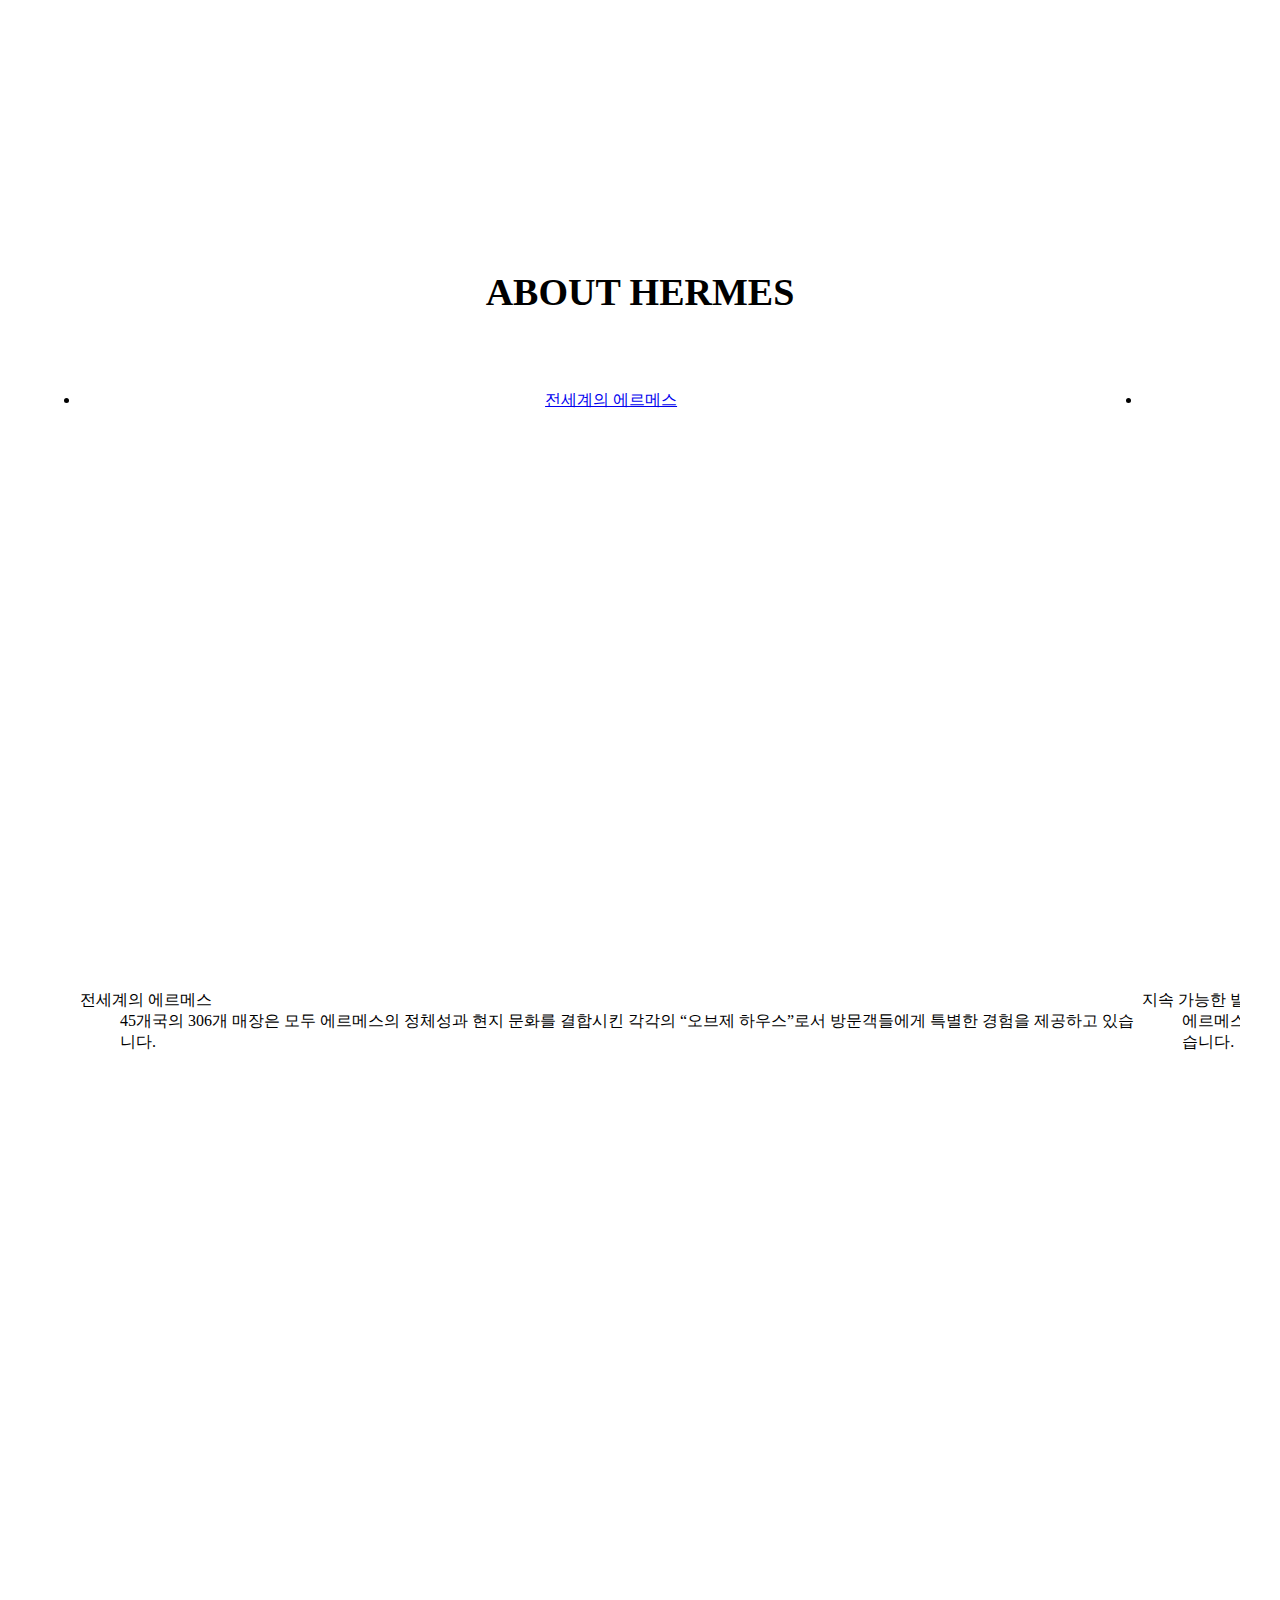
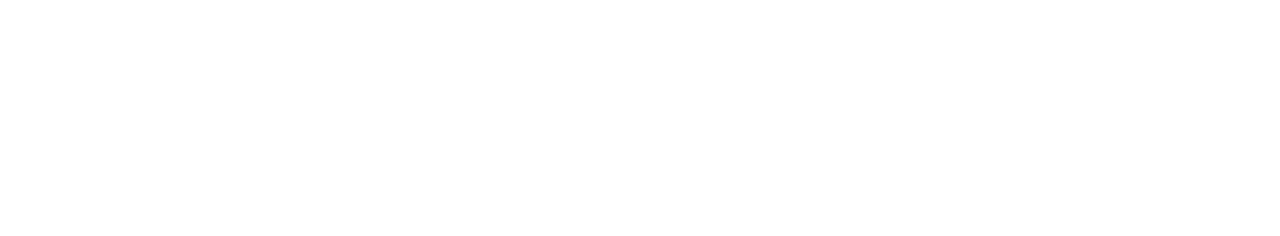
==== html/e_05_project_sub_history.html @ 082f3784 "commit: modified about part" ====
<!DOCTYPE html>
<!-- e_05_project_sub_history.html -->
<html lang="ko-KR" class="no-js">

<head>
  <meta charset="UTF-8">
  <meta http-equiv="X-UA-Compatible" content="IE=edge">
  <meta name="viewport" content="width=device-width, initial-scale=1.0">
  <link rel="stylesheet" href="../fonts/fontAwesome/css/all.min.css">

  <link rel="preconnect" href="https://fonts.googleapis.com">
  <link rel="preconnect" href="https://fonts.gstatic.com" crossorigin>
  <link href="https://fonts.googleapis.com/css2?family=Ubuntu:wght@300;400;500&display=swap" rel="stylesheet">
  <link href="https://cdn.rawgit.com/moonspam/NanumSquare/master/nanumsquare.css">

  <link rel="stylesheet" href="../css/common/reset.css">
  <link rel="stylesheet" href="../css/common/common.css">

  <script src="../js/common/modernizr-custom.js"></script>

  <link rel="stylesheet" href="..//css/src/sub_history.css">
  <title>hermes</title>
  <link rel="shortcut icon" href="../hermes_logo.png" type="image/png">
  <link rel="apple-touch-icon" href="../hermes_logo.png">
</head>

<body>
  <!-- layout -->
  <div id="wrap">
    <header id="headBox">
      <!-- e_project_header 불러오기 -->
    </header> <!-- headBox -->

    <article id="historyBox">
      <h2>about hermes</h2>
  
      <div class="history_part">
        <ul class="history_area clearfix">

          <div>
            <li class="history_inner_01">
              <a href="#">
                <span class="blind">전세계의 에르메스</span>
              </a>
            </li>
            <dl>
              <dt>전세계의 에르메스</dt>
              <dd>45개국의 306개 매장은 모두 에르메스의 정체성과 현지 문화를 결합시킨 
                  각각의 “오브제 하우스”로서 방문객들에게 특별한 경험을 제공하고 있습니다.</dd>
            </dl>
          </div>

          <div>
            <li class="history_inner_02">
              <a href="#">
                <span class="blind">발전</span>
              </a>
            </li>
            <dl>
              <dt>지속 가능한 발전</dt>
              <dd>에르메스는 장인의 세계에 기반을 둔 휴머니스트적 가치에 따라 회사의 발전을 이어갑니다. 
                따라서, 자원을 보존하고, 공방 운영 지역을 지원하며, 최고의 기술을 계승하기 위해 항상 노력하고 있습니다.</dd>
            </dl>
          </div>

          <div>
            <li class="history_inner_03">
              <a href="#">
                <span class="blind">기업가 정신</span>
              </a>
            </li>
            <dl>
              <dt>기업가 정신</dt>
              <dd>6세대에 걸쳐, 프랑스 가문의 소유로 독립적 운영을 유지해온 에르메스는 
                장인 정신, 창의성, 혁신 그리고 책임감이라는 기업가 정신을 비즈니스 모델로 삼고 있습니다.</dd>
            </dl>
          </div>

          <div>
            <li class="history_inner_04">
              <a href="#">
                <span class="blind">창작의 자유</span>
              </a>
            </li>
            <dl>
              <dt>창작의 자유</dt>
              <dd>16개의 메띠에가 자율성, 창의력, 장인의 노하우를 결합시켜 에르메스의 컬렉션들을 탄생시키고 있습니다.
                계속해서 변화하는 라이프스타일에 적합한 지속성 있는 오브제들을 디자인합니다.</dd>
            </dl>
          </div>

          <div>
            <li class="history_inner_05">
              <a href="#">
                <span class="blind">장인정신</span>
              </a>
            </li>
            <dl>
              <dt>장인정신</dt>
              <dd>1837년부터 에르메스는 세대를 거듭하면서도 언제나 장인들의 정교한 작업과 
                고객들의 라이프스타일이라는 두가지 관점을 주축으로 삼아왔습니다. </dd>
            </dl>
          </div>

        </ul> <!-- history_area -->
      </div>

        <!-- <div class="indicatorBox">
          <ul>
            <li>
              <button type="button" class="indicator">
                <span class="blind">indicator01</span>
              </button>
            </li>
            <li>
              <button type="button" class="indicator">
                <span class="blind">indicator02</span>
              </button>
            </li>
            <li>
              <button type="button">
                <span class="blind">indicator03</span>
              </button>
            </li>
            <li>
              <button type="button">
                <span class="blind">indicator04</span>
              </button>
            </li>
            <li>
              <button type="button">
                <span class="blind">indicator05</span>
              </button>
            </li>
          </ul>
        </div> -->

    </article>


    <footer id="footBox">
      <!-- e_project_footer 불러오기 -->
    </footer>



  </div> <!-- wrap -->
  
  <script src="../js/src/e_05_project_sub_history.js"></script>
</body>

</html>
---- css/src/sub_history.css ----
/* sub_history.css */
@media all and (max-width: 767px) {
  #headBox {
    position: relative;
    width: 100%;
    height: auto;
    padding-top: 40px;
  }
  #headBox > h1 {
    width: 100%;
    height: 80px;
    margin: auto;
    background-image: url(../../img/hermes_logo.svg);
    background-repeat: no-repeat;
    background-position: 50% 50%;
    text-decoration: none;
    border-bottom: 2px solid #F6F1EB;
  }
  #headBox > h1 > a {
    display: block;
    width: 100%;
    height: 100%;
  }
  .unb {
    display: flex;
    justify-content: space-between;
    position: absolute;
    top: 0;
    left: 0;
    position: fixed;
    z-index: 100;
    width: 100%;
    height: 40px;
    background-color: #F6F1EB;
  }
  .nav_inner01 {
    display: flex;
    width: 40px;
    height: 40px;
  }
  .nav_inner01 .menu_btn_part {
    width: 40px;
    height: 100%;
  }
  .nav_inner01 .menu_btn_part .menu_btn {
    width: 40px;
    height: 100%;
    margin: auto;
    background-image: url(../../img/menu.png);
    background-repeat: no-repeat;
    background-position: 50% 50%;
  }
  .nav_inner01 .menu_btn_part button {
    display: block;
  }
  .nav_inner01 .menu_btn_part ul {
    display: none;
    width: 100px;
    height: 350px;
    font-size: 12px;
    background-color: #F6F1EB;
  }
  .nav_inner01 .menu_btn_part ul li {
    float: left;
    z-index: 100;
    width: 100px;
    height: 70px;
    border-bottom: 1px solid #D9D9D9;
    font-size: 14px;
    text-align: center;
    text-transform: uppercase;
    line-height: 70px;
    color: #505050;
  }
  .nav_inner01 .menu_btn_part ul li:last-of-type {
    border-bottom: 0;
  }
  .nav_inner01 .menu_btn_part ul li a {
    display: block;
    width: 100%;
    height: 70px;
  }
  .nav_inner01 .menu_btn_part ul.on {
    display: block;
  }

  .search_btn_part {
    width: 100%;
    height: 100%;
  }

  .search_btn {
    width: 40px;
    height: 100%;
    background-image: url(../../img/search.png);
    background-repeat: no-repeat;
    background-position: 50% 50%;
  }

  .search_text_area {
    display: none;
    width: 160px;
    height: 50px;
    padding: 4px 0;
    border-radius: 6px;
    background-color: #F6F1EB;
  }
  .search_text_area.on {
    display: block;
  }
  .search_text_area .search_text_inner {
    width: 150px;
    height: 40px;
    margin: auto;
  }
  .search_text_area .search_text_inner input {
    width: 150px;
    height: 40px;
    border-radius: 6px;
    text-transform: uppercase;
  }

  .nav_inner02 {
    display: flex;
    width: auto;
    height: 40px;
  }
  .language_part {
    width: 40px;
    height: 100%;
    background-image: url(../../img/internet.png);
    background-repeat: no-repeat;
    background-position: 50% 50%;
  }
  .language_part span {
    display: block;
    width: 0;
    height: 0;
    position: absolute;
    z-index: -1;
    clip: rect(0, 0, 0, 0);
    overflow: hidden;
  }
  .language_part ul {
    display: none;
    width: 100%;
    height: auto;
    border: 1px solid #333;
    background-color: #fff;
  }
  .language_part ul.on {
    display: block;
  }
  .language_part li {
    width: 40px;
    height: 30px;
    font-size: 12px;
  }
  .language_part button {
    display: block;
    width: 100%;
    height: 100%;
    margin: auto;
    text-transform: uppercase;
  }

  .login_part {
    width: 40px;
    height: 100%;
    background-image: url(../../img/user.png);
    background-repeat: no-repeat;
    background-position: 50% 50%;
  }
  .login_part span {
    display: block;
    width: 0;
    height: 0;
    position: absolute;
    z-index: -1;
    clip: rect(0, 0, 0, 0);
    overflow: hidden;
  }
  .login_part > dl {
    width: 100%;
    height: 180px;
  }
  .login_part dt {
    width: 100%;
    margin-bottom: 1rem;
    font-weight: bold;
    font-size: 1.3em;
    text-transform: uppercase;
  }
  .login_part dd {
    width: 100%;
  }

  .nav_inner02 .about_part {
    display: block;
    width: 0;
    height: 0;
    position: absolute;
    z-index: -1;
    clip: rect(0, 0, 0, 0);
    overflow: hidden;
  }
  .nav_inner02 a {
    display: block;
    width: 100%;
    height: 100%;
  }
  .nav_inner02 button {
    display: block;
    width: 100%;
    height: 100%;
  }

  #headBox > .gnb {
    display: block;
    width: 0;
    height: 0;
    position: absolute;
    z-index: -1;
    clip: rect(0, 0, 0, 0);
    overflow: hidden;
  }
}
@media all and (min-width: 768px) and (max-width: 1279px) {
  #headBox {
    position: relative;
    width: 100%;
    height: auto;
    padding-top: 50px;
  }
  #headBox > h1 {
    width: 100%;
    height: 100px;
    margin: 0 auto;
    background-image: url(../../img/hermes_logo.svg);
    background-repeat: no-repeat;
    background-position: 50% 50%;
    background-size: contain;
  }
  #headBox > h1 > a {
    display: block;
    width: 100%;
    height: 100%;
  }
  .unb {
    display: flex;
    justify-content: space-between;
    position: absolute;
    top: 0;
    left: 0;
    width: 100%;
    height: 50px;
    text-transform: uppercase;
    background-color: #F6F1EB;
  }
  .nav_inner01 {
    display: flex;
    width: auto;
    height: 50px;
    padding-left: 20px;
  }
  .nav_inner01 .menu_btn {
    display: block;
    width: 0;
    height: 0;
    position: absolute;
    z-index: -1;
    clip: rect(0, 0, 0, 0);
    overflow: hidden;
  }

  .nav_inner01 .menu_btn_part {
    display: block;
    width: 0;
    height: 0;
    position: absolute;
    z-index: -1;
    clip: rect(0, 0, 0, 0);
    overflow: hidden;
  }

  .search_btn_part {
    display: flex;
    justify-content: flex-start;
    width: 100%;
    height: 50px;
  }

  .search_btn {
    display: block;
    width: 48px;
    height: 50px;
    background-image: url(../../img/search.png);
    background-repeat: no-repeat;
    background-position: 50% 50%;
  }

  .search_text_area {
    width: 200px;
    height: 50px;
    padding: 6px 0;
    background-color: #F6F1EB;
  }
  .search_text_area .search_text_inner {
    width: 180px;
    height: 40px;
    margin: auto;
  }
  .search_text_area .search_text_inner input {
    width: 180px;
    height: 40px;
    border-radius: 3px;
    text-transform: uppercase;
  }

  .nav_inner02 {
    display: flex;
    width: auto;
    height: 50px;
    padding: 0 20px;
    text-transform: uppercase;
    text-align: center;
    line-height: 48px;
    font-size: 12px;
  }
  .language_part {
    width: 70px;
    height: 50px;
  }
  .language_part span {
    text-transform: uppercase;
  }
  .language_part ul {
    display: none;
    width: 100%;
    height: auto;
    border: 1px solid #333;
    background-color: #fff;
  }
  .language_part ul.on {
    display: block;
  }
  .language_part li {
    width: 70px;
    height: 30px;
  }
  .language_part button {
    display: block;
    width: 100%;
    height: 100%;
    margin: auto;
    text-transform: uppercase;
  }

  .login_part {
    width: 70px;
    height: 50px;
    margin-right: -8px;
  }

  .about_part {
    width: 70px;
    height: 50px;
  }

  .nav_inner02 a {
    display: block;
    width: auto;
    height: 100%;
  }
  .nav_inner02 button {
    display: block;
    width: auto;
    height: 100%;
  }

  .gnb {
    width: 100%;
    height: 60px;
    background-color: #F6F1EB;
  }
  .gnb.fix {
    position: fixed;
    z-index: 100;
    top: 0;
    bottom: auto;
  }
  .nav_inner03 {
    display: flex;
    justify-content: space-evenly;
    width: 100%;
    height: 60px;
    text-transform: uppercase;
  }
  .nav_inner03 .menu_btn_part {
    width: 50px;
    height: auto;
  }
  .nav_inner03 .menu_btn_part .menu_btn {
    width: 50px;
    height: 50px;
    margin-top: 6px;
    background-image: url(../../img/menu.png);
    background-repeat: no-repeat;
    background-position: 50% 50%;
  }
  .nav_inner03 .menu_btn_part button {
    display: block;
  }
  .nav_inner03 .menu_btn_part ul {
    display: none;
    transform: translateX(-43px);
    width: 200px;
    height: auto;
    background-color: #F6F1EB;
  }
  .nav_inner03 .menu_btn_part ul li {
    width: 180px;
    height: 60px;
    padding: 30px 0;
    margin: auto;
    border-bottom: 1px solid #D9D9D9;
    font-size: 14px;
    text-align: center;
    text-transform: uppercase;
    font-weight: bold;
    color: #505050;
  }
  .nav_inner03 .menu_btn_part ul li:last-of-type {
    border-bottom: 0;
  }
  .nav_inner03 .menu_btn_part ul li a {
    display: block;
    width: 100%;
    height: 100%;
    margin: auto;
    text-align: center;
    line-height: 6px;
  }
  .nav_inner03 .menu_btn_part ul.on {
    display: block;
  }

  .menu_part {
    display: flex;
    justify-content: space-around;
    width: 500px;
    height: 60px;
  }
  .menu_part a {
    display: block;
    width: 80px;
    height: 60px;
    text-align: center;
    line-height: 58px;
    font-size: 17px;
  }
  .menu_part a:last-child {
    margin-right: 0;
  }

  .cart_btn {
    width: 50px;
    height: 60px;
    background-image: url(../../img/bag.png);
    background-repeat: no-repeat;
    background-position: 50% 50%;
  }
  .cart_btn a {
    display: block;
    width: 100%;
    height: 100%;
  }
}
@media all and (min-width: 1280px) and (max-width: 1439px) {
  #headBox {
    position: relative;
    width: 100%;
    height: auto;
    padding-top: 50px;
  }
  h1 {
    width: 480px;
    height: 100px;
    margin: auto;
    background-image: url(../../img/hermes_logo.svg);
    background-repeat: no-repeat;
    background-position: 50% 50%;
    text-align: center;
    line-height: 80px;
    background-color: #ffffff;
  }
  h1 a {
    display: block;
    width: 100%;
    height: 100%;
  }

  .unb {
    display: flex;
    position: absolute;
    top: 0;
    left: 0;
    width: 100%;
    height: 50px;
    margin: auto;
    text-transform: uppercase;
    padding: 0 54px;
    background-color: #F6F1EB;
  }
  .nav_inner01 {
    display: flex;
    width: 100%;
    height: 50px;
  }
  .nav_inner01 .menu_btn {
    display: block;
    width: 0;
    height: 0;
    position: absolute;
    z-index: -1;
    clip: rect(0, 0, 0, 0);
    overflow: hidden;
  }
  .nav_inner01 .menu_btn_part {
    display: block;
    width: 0;
    height: 0;
    position: absolute;
    z-index: -1;
    clip: rect(0, 0, 0, 0);
    overflow: hidden;
  }
  .search_btn_part {
    display: flex;
    justify-content: flex-start;
    width: 100%;
    height: 50px;
  }

  .search_btn {
    display: block;
    width: 48px;
    height: 50px;
    background-image: url(../../img/search.png);
    background-repeat: no-repeat;
    background-position: 50% 50%;
  }

  .search_text_area {
    width: 200px;
    height: 50px;
    padding: 6px 0;
    background-color: #F6F1EB;
  }
  .search_text_area .search_text_inner {
    width: 180px;
    height: 40px;
    margin: auto;
  }
  .search_text_area .search_text_inner input {
    width: 180px;
    height: 40px;
    border-radius: 3px;
    text-transform: uppercase;
  }

  .nav_inner02 {
    display: flex;
    width: auto;
    height: 50px;
    text-transform: uppercase;
    text-align: center;
    line-height: 48px;
    font-size: 12px;
  }
  .language_part {
    width: 70px;
    height: 50px;
  }
  .language_part span {
    text-transform: uppercase;
    font-size: 12px;
  }
  .language_part ul {
    display: none;
    width: 100%;
    height: auto;
    border: 1px solid #333;
    background-color: #fff;
  }
  .language_part ul.on {
    display: block;
  }
  .language_part li {
    width: 70px;
    height: 30px;
  }
  .language_part button {
    display: block;
    width: 100%;
    height: 100%;
    margin: auto;
    text-transform: uppercase;
  }

  .login_part {
    width: 70px;
    height: 50px;
    margin-right: -14px;
  }

  .about_part {
    width: 70px;
    height: 50px;
  }

  .nav_inner02 a {
    display: block;
    width: auto;
    height: 100%;
  }
  .nav_inner02 button {
    display: block;
    width: auto;
    height: 100%;
  }

  .gnb {
    width: 100%;
    height: 60px;
    background-color: #F6F1EB;
  }
  .gnb.fix {
    position: fixed;
    z-index: 100;
    top: 0;
    bottom: auto;
  }
  .nav_inner03 {
    display: flex;
    justify-content: space-around;
    width: 100%;
    height: 60px;
    margin: auto;
    text-transform: uppercase;
  }
  .menu_btn_part {
    width: 50px;
    height: auto;
  }
  .menu_btn_part .menu_btn {
    width: 50px;
    height: 24px;
    padding-top: 58px;
    background-image: url(../../img/menu.png);
    background-repeat: no-repeat;
    background-position: 50% 50%;
  }
  .menu_btn_part button {
    display: block;
  }
  .menu_btn_part ul {
    display: none;
    transform: translateX(-80px);
    width: 200px;
    height: auto;
    background-color: #F6F1EB;
  }
  .menu_btn_part ul li {
    width: 200px;
    height: 60px;
    border-bottom: 1px solid #D9D9D9;
    font-size: 18px;
    text-align: center;
    text-transform: uppercase;
    font-weight: bold;
    font-size: 16px;
    color: #505050;
  }
  .menu_btn_part ul li:last-of-type {
    border-bottom: 0;
  }
  .menu_btn_part ul li a {
    display: block;
    width: 100%;
    height: 100%;
    margin: auto;
    text-align: center;
    line-height: 60px;
  }
  .menu_btn_part ul.on {
    display: block;
  }

  .menu_part {
    display: flex;
    justify-content: space-between;
    width: 700px;
    height: 60px;
    text-align: center;
    line-height: 50px;
  }
  .menu_part > a {
    display: block;
    width: 100px;
    height: 50px;
    margin: auto;
  }

  .cart_btn {
    width: 50px;
    height: 60px;
    background-image: url(../../img/bag.png);
    background-repeat: no-repeat;
    background-position: 50% 50%;
  }
  .cart_btn a {
    display: block;
    width: 100%;
    height: 100%;
  }
}
@media all and (min-width: 1440px) {
  #headBox {
    position: relative;
    width: 1440px;
    height: auto;
    margin: auto;
    padding-top: 50px;
  }
  h1 {
    width: 480px;
    height: 100px;
    margin: auto;
    background-image: url(../../img/hermes_logo.svg);
    background-repeat: no-repeat;
    background-position: 50% 50%;
    text-align: center;
    line-height: 80px;
    background-color: #ffffff;
  }
  h1 a {
    display: block;
    width: 100%;
    height: 100%;
  }

  .unb {
    display: flex;
    justify-content: space-between;
    position: absolute;
    top: 0;
    left: 0;
    width: 1440px;
    height: 50px;
    margin: auto;
    text-transform: uppercase;
    padding: 0 120px;
    background-color: #F6F1EB;
  }
  .nav_inner01 {
    display: flex;
    width: 100%;
    height: 50px;
  }
  .nav_inner01 .menu_btn {
    display: block;
    width: 0;
    height: 0;
    position: absolute;
    z-index: -1;
    clip: rect(0, 0, 0, 0);
    overflow: hidden;
  }
  .nav_inner01 .menu_btn_part {
    display: block;
    width: 0;
    height: 0;
    position: absolute;
    z-index: -1;
    clip: rect(0, 0, 0, 0);
    overflow: hidden;
  }
  .search_btn_part {
    display: flex;
    justify-content: flex-start;
    width: 100%;
    height: 50px;
  }

  .search_btn {
    display: block;
    width: 48px;
    height: 50px;
    background-image: url(../../img/search.png);
    background-repeat: no-repeat;
    background-position: 50% 50%;
  }

  .search_text_area {
    width: 200px;
    height: 50px;
    padding: 6px 0;
    background-color: #F6F1EB;
  }
  .search_text_area .search_text_inner {
    width: 180px;
    height: 40px;
    margin: auto;
  }
  .search_text_area .search_text_inner input {
    width: 180px;
    height: 40px;
    border-radius: 3px;
    text-transform: uppercase;
  }

  .nav_inner02 {
    display: flex;
    width: auto;
    height: 50px;
    text-transform: uppercase;
    text-align: center;
    line-height: 48px;
    font-size: 12px;
  }
  .language_part {
    width: 80px;
    height: 50px;
  }
  .language_part span {
    text-transform: uppercase;
    font-size: 12px;
  }
  .language_part ul {
    display: none;
    width: 100%;
    height: auto;
    border: 1px solid #333;
    background-color: #fff;
  }
  .language_part ul.on {
    display: block;
  }
  .language_part li {
    width: 80px;
    height: 30px;
  }
  .language_part button {
    display: block;
    width: 100%;
    height: 100%;
    margin: auto;
    text-transform: uppercase;
  }

  .login_part {
    width: 80px;
    height: 50px;
    margin-right: -14px;
  }

  .about_part {
    width: 80px;
    height: 50px;
  }

  .nav_inner02 a {
    display: block;
    width: auto;
    height: 100%;
  }
  .nav_inner02 button {
    display: block;
    width: auto;
    height: 100%;
  }

  .gnb {
    width: 1440px;
    height: 60px;
    margin: auto;
    background-color: #F6F1EB;
  }
  .gnb.fix {
    position: fixed;
    z-index: 100;
    top: 0;
    bottom: auto;
  }
}
@media all and (min-width: 1440px) and (max-width: 767px) {
  .gnb {
    display: none;
  }
}
@media all and (min-width: 1440px) {
  .nav_inner03 {
    display: flex;
    justify-content: space-between;
    width: 1096px;
    height: 60px;
    margin: auto;
    text-transform: uppercase;
  }
  .menu_btn_part {
    width: 50px;
    height: auto;
  }
  .menu_btn_part .menu_btn {
    width: 50px;
    height: 24px;
    padding-top: 58px;
    background-image: url(../../img/menu.png);
    background-repeat: no-repeat;
    background-position: 50% 50%;
  }
  .menu_btn_part button {
    display: block;
  }
  .menu_btn_part ul {
    display: none;
    transform: translateX(-172px);
    width: 250px;
    height: auto;
    font-size: 12px;
    background-color: #F6F1EB;
  }
  .menu_btn_part ul li {
    width: 250px;
    height: 60px;
    border-bottom: 1px solid #D9D9D9;
    font-size: 18px;
    text-align: center;
    text-transform: uppercase;
    font-weight: bold;
    font-size: 16px;
    color: #505050;
  }
  .menu_btn_part ul li:last-of-type {
    border-bottom: 0;
  }
  .menu_btn_part ul li a {
    display: block;
    width: 100%;
    height: 100%;
    margin: auto;
    text-align: center;
    line-height: 60px;
  }
  .menu_btn_part ul.on {
    display: block;
  }

  .menu_part {
    display: flex;
    justify-content: space-around;
    width: 740px;
    height: 60px;
    text-align: center;
    line-height: 58px;
    font-size: 17px;
  }

  .cart_btn {
    width: 50px;
    height: 60px;
    background-image: url(../../img/bag.png);
    background-repeat: no-repeat;
    background-position: 50% 50%;
  }
  .cart_btn a {
    display: block;
    width: 100%;
    height: 100%;
  }
}
@media all and (max-width: 767px) {
  #historyBox {
    width: 100%;
    height: 1200px;
    padding-top: 100px;
  }
  #historyBox h2 {
    width: 100%;
    height: 30px;
    margin: auto;
    padding-top: 7px;
    text-align: center;
    text-transform: uppercase;
    font-size: 14px;
    background-color: #ffffff;
  }
  .history_part {
    width: 300px;
    height: 400px;
    margin: 20px auto;
    overflow: hidden;
  }

  #historyBox .history_area {
    display: flex;
    justify-content: flex-start;
    flex-wrap: nowrap;
    width: 1500px;
    height: 400px;
  }
  li {
    width: 100%;
    height: 200px;
    text-align: center;
  }
  li dl {
    width: 300px;
    height: auto;
    margin-top: 20px;
  }
  li dl dt {
    width: 200px;
    height: 40px;
    margin: auto;
    line-height: 40px;
    font-size: 12px;
  }
  li dl dd {
    width: 300px;
    height: 100px;
    margin: auto;
    padding: 15px;
    font-size: 6px;
    line-height: 20px;
  }
  .history_inner_01 {
    background-image: url(../../img/hermes/history_01.jpg);
    background-repeat: no-repeat;
    background-position: 50% 50%;
    background-size: cover;
  }

  .history_inner_02 {
    background-image: url(../../img/hermes/history_02.jpg);
    background-repeat: no-repeat;
    background-position: 50% 50%;
    background-size: cover;
  }

  .history_inner_03 {
    background-image: url(../../img/hermes/history_03.jpg);
    background-repeat: no-repeat;
    background-position: 50% 50%;
    background-size: cover;
  }

  .history_inner_04 {
    background-image: url(../../img/hermes/history_04.jpg);
    background-repeat: no-repeat;
    background-position: 50% 50%;
    background-size: cover;
  }

  .history_inner_05 {
    background-image: url(../../img/hermes/history_05.jpg);
    background-repeat: no-repeat;
    background-position: 50% 50%;
    background-size: cover;
  }

  li a {
    display: block;
    width: 100%;
    height: 100%;
  }

  #historyBox .indicatorBox {
    width: 100px;
    height: 30px;
    margin: auto;
  }
  #historyBox .indicatorBox ul {
    display: flex;
    justify-content: space-around;
    width: 100%;
    height: 100%;
  }
  #historyBox .indicatorBox li {
    width: 10px;
    height: 10px;
    border-radius: 100px;
    background-color: #505050;
  }
  #historyBox .indicatorBox li button {
    display: block;
    width: 100%;
    height: 100%;
  }
}
@media all and (min-width: 768px) and (max-width: 1279px) {
  #historyBox {
    width: 100%;
    height: 1300px;
    padding-top: 150px;
    background-color: #fff;
  }
  #historyBox h2 {
    width: 100%;
    height: 120px;
    margin: auto;
    padding-top: 42px;
    text-align: center;
    text-transform: uppercase;
    font-size: 30px;
    background-color: #ffffff;
  }
  .history_part {
    width: 700px;
    height: 800px;
    margin: auto;
    overflow: hidden;
  }

  #historyBox .history_area {
    display: flex;
    justify-content: flex-start;
    flex-wrap: nowrap;
    width: 3500px;
    height: 700px;
    margin: auto;
  }
  li {
    width: 100%;
    height: 400px;
    margin-right: auto;
    text-align: center;
  }
  li dl {
    width: 650px;
    height: auto;
    margin: auto;
    margin-top: 450px;
  }
  li dl dt {
    width: 300px;
    height: 50px;
    margin: auto;
    line-height: 40px;
    font-size: 18px;
    font-weight: bold;
  }
  li dl dd {
    width: 600px;
    height: 100px;
    margin: auto;
    padding: 15px;
    font-size: 14px;
    line-height: 20px;
  }
  .history_inner_01 {
    background-image: url(../../img/hermes/history_01.jpg);
    background-repeat: no-repeat;
    background-position: 50% 50%;
    background-size: contain;
  }

  .history_inner_02 {
    background-image: url(../../img/hermes/history_02.jpg);
    background-repeat: no-repeat;
    background-position: 50% 50%;
    background-size: cover;
  }

  .history_inner_03 {
    background-image: url(../../img/hermes/history_03.jpg);
    background-repeat: no-repeat;
    background-position: 50% 50%;
    background-size: cover;
  }

  .history_inner_04 {
    background-image: url(../../img/hermes/history_04.jpg);
    background-repeat: no-repeat;
    background-position: 50% 50%;
    background-size: cover;
  }

  .history_inner_05 {
    background-image: url(../../img/hermes/history_05.jpg);
    background-repeat: no-repeat;
    background-position: 50% 50%;
    background-size: cover;
  }

  li a {
    display: block;
  }

  #historyBox .indicatorBox {
    width: 120px;
    height: 40px;
    margin: auto;
    padding: 10px;
  }
  #historyBox .indicatorBox ul {
    display: flex;
    justify-content: space-around;
    width: 100%;
    height: 100%;
  }
  #historyBox .indicatorBox li {
    width: 12px;
    height: 12px;
    border-radius: 100px;
    background-color: #505050;
  }
  #historyBox .indicatorBox li button {
    display: block;
    width: 100%;
    height: 100%;
  }
}
@media all and (min-width: 1280px) and (max-width: 1439px) {
  #historyBox {
    width: 100%;
    height: 1600px;
    padding-top: 170px;
  }
  #historyBox h2 {
    width: 100%;
    height: 120px;
    margin: auto;
    padding-top: 42px;
    text-align: center;
    text-transform: uppercase;
    font-size: 38px;
    background-color: #ffffff;
  }
  .history_part {
    width: 1200px;
    height: 900px;
    margin: auto;
    overflow: hidden;
  }

  #historyBox .history_area {
    display: flex;
    justify-content: flex-start;
    flex-wrap: nowrap;
    width: 6000px;
    height: 680px;
    margin: auto;
  }
  li {
    width: 100%;
    height: 600px;
    margin: auto;
    text-align: center;
  }
  li dl {
    width: 750px;
    height: auto;
    margin: auto;
    margin-top: 650px;
  }
  li dl dt {
    width: 300px;
    height: 50px;
    margin: auto;
    line-height: 40px;
    font-size: 20px;
    font-weight: bold;
  }
  li dl dd {
    width: 700px;
    height: 100px;
    margin: auto;
    padding: 15px;
    font-size: 16px;
    line-height: 26px;
  }
  .history_inner_01 {
    background-image: url(../../img/hermes/history_01.jpg);
    background-repeat: no-repeat;
    background-position: 50% 50%;
    background-size: cover;
  }

  .history_inner_02 {
    background-image: url(../../img/hermes/history_02.jpg);
    background-repeat: no-repeat;
    background-position: 50% 50%;
    background-size: cover;
  }

  .history_inner_03 {
    background-image: url(../../img/hermes/history_03.jpg);
    background-repeat: no-repeat;
    background-position: 50% 50%;
    background-size: cover;
  }

  .history_inner_04 {
    background-image: url(../../img/hermes/history_04.jpg);
    background-repeat: no-repeat;
    background-position: 50% 50%;
    background-size: cover;
  }

  .history_inner_05 {
    background-image: url(../../img/hermes/history_05.jpg);
    background-repeat: no-repeat;
    background-position: 50% 50%;
    background-size: cover;
  }

  li a {
    display: block;
  }

  #historyBox .indicatorBox {
    width: 140px;
    height: 40px;
    margin: auto;
    padding: 10px;
  }
  #historyBox .indicatorBox ul {
    display: flex;
    justify-content: space-around;
    width: 100%;
    height: 100%;
  }
  #historyBox .indicatorBox li {
    width: 14px;
    height: 14px;
    border-radius: 100px;
    background-color: #505050;
  }
  #historyBox .indicatorBox li button {
    display: block;
    width: 100%;
    height: 100%;
  }
}
@media all and (min-width: 1440px) {
  #historyBox {
    width: 100%;
    height: auto;
    padding-top: 150px;
  }
  #historyBox h2 {
    width: 100%;
    height: 120px;
    margin: auto;
    padding-top: 42px;
    text-align: center;
    text-transform: uppercase;
    font-size: 38px;
    background-color: #ffffff;
  }
  .history_part {
    width: 100%;
    height: 100%;
  }

  #historyBox .history_area {
    width: 100%;
    height: 100%;
    margin: auto;
    margin-top: 80px;
  }
  #historyBox .history_area .clearfix:after {
    content: "";
    display: block;
    clear: both;
  }
  #historyBox .history_area div {
    width: 100%;
    height: 600px;
    margin-bottom: 50px;
    background-color: #eee;
  }
  li {
    width: 800px;
    height: 600px;
    text-align: center;
  }
  li dl {
    width: 500px;
    height: auto;
  }
  li dl dt {
    width: 300px;
    height: 50px;
    line-height: 40px;
    font-size: 20px;
    font-weight: bold;
  }
  li dl dd {
    width: 400px;
    height: 100px;
    padding: 15px;
    font-size: 16px;
    line-height: 26px;
  }
  .history_inner_01 {
    float: left;
    background-image: url(../../img/hermes/history_01.jpg);
    background-repeat: no-repeat;
    background-position: 50% 50%;
    background-size: cover;
  }
  .history_inner_01 > dl {
    float: right;
  }

  .history_inner_02 {
    float: right;
    background-image: url(../../img/hermes/history_02.jpg);
    background-repeat: no-repeat;
    background-position: 50% 50%;
    background-size: cover;
  }

  .history_inner_03 {
    float: left;
    background-image: url(../../img/hermes/history_03.jpg);
    background-repeat: no-repeat;
    background-position: 50% 50%;
    background-size: cover;
  }

  .history_inner_04 {
    float: right;
    background-image: url(../../img/hermes/history_04.jpg);
    background-repeat: no-repeat;
    background-position: 50% 50%;
    background-size: cover;
  }

  .history_inner_05 {
    float: left;
    background-image: url(../../img/hermes/history_05.jpg);
    background-repeat: no-repeat;
    background-position: 50% 50%;
    background-size: cover;
  }

  li a {
    display: block;
  }
}
@media all and (max-width: 767px) {
  #footBox {
    width: 100%;
    height: auto;
    margin: auto;
  }
  .fnb {
    width: 100%;
    height: auto;
    background-color: #F6F1EB;
  }
  .fnb_box {
    display: flex;
    justify-content: space-around;
    width: 100%;
    height: 40px;
    margin: auto;
    margin-bottom: 20px;
  }
  .fnb_box div {
    width: 80px;
    height: 40px;
    font-size: 12px;
    text-align: center;
    font-weight: bold;
  }
  .fnb_box div button {
    width: 80px;
    height: 100%;
  }
  .fnb_box div a {
    display: block;
  }
  .fnb_box div ul {
    display: block;
    width: 0;
    height: 0;
    position: absolute;
    z-index: -1;
    clip: rect(0, 0, 0, 0);
    overflow: hidden;
  }

  .info_inner {
    position: relative;
    width: 100%;
    height: auto;
    margin: auto;
  }
  .info_inner h3 {
    position: absolute;
    bottom: -100px;
    left: 0;
    width: 100%;
    height: 80px;
    margin: auto;
    border-top: 2px solid #F6F1EB;
    background-image: url(../../img/hermes_logo.svg);
    background-repeat: no-repeat;
    background-position: 50% 50%;
  }
  .cs_box {
    width: 0;
    height: 0;
  }
  .cs_box a {
    display: block;
    font-weight: 500;
    text-decoration: underline;
  }
  .cs_box .cs_part {
    display: block;
    width: 0;
    height: 0;
    position: absolute;
    z-index: -1;
    clip: rect(0, 0, 0, 0);
    overflow: hidden;
  }
  .cs_box .store_search_part {
    display: block;
    width: 0;
    height: 0;
    position: absolute;
    z-index: -1;
    clip: rect(0, 0, 0, 0);
    overflow: hidden;
  }
  .sns_part {
    position: absolute;
    bottom: -20px;
    right: 0;
    display: flex;
    justify-content: space-between;
    width: 134px;
    height: 50px;
    padding: 8px;
    box-sizing: border-box;
  }
  .sns_part a {
    display: block;
    width: 28px;
    height: 28px;
    border-radius: 100%;
    background-color: #D9D9D9;
  }
  .sns_part .facebook_area {
    background-image: url(../../img/facebook.png);
    background-repeat: no-repeat;
    background-position: 50% 50%;
    background-size: cover;
  }
  .sns_part .kakaotalk_area {
    background-image: url(../../img/kakaotalk.png);
    background-repeat: no-repeat;
    background-position: 50% 50%;
    background-size: cover;
  }
  .sns_part .instagram_area {
    background-image: url(../../img/instagram.png);
    background-repeat: no-repeat;
    background-position: 50% 50%;
    background-size: cover;
  }
  .sns_part .twitter_area {
    background-image: url(../../img/twitter.png);
    background-repeat: no-repeat;
    background-position: 50% 50%;
    background-size: cover;
  }

  address {
    position: relative;
    width: auto;
    height: auto;
    margin: auto;
    padding: 10px;
  }
  address p {
    font-size: 13px;
  }
  address a {
    display: block;
    text-decoration: underline;
  }
}
@media all and (min-width: 768px) and (max-width: 1279px) {
  #footBox {
    width: 100%;
    height: auto;
    margin: auto;
  }
  .fnb {
    position: relative;
    z-index: 100;
    width: 100%;
    height: 60px;
    background-color: #F6F1EB;
    border-bottom: 1px solid #D9D9D9;
  }
  .fnb_box {
    display: flex;
    justify-content: space-around;
    width: 100%;
    height: 60px;
    margin: auto;
    text-align: center;
  }
  .fnb_box div {
    width: 100%;
    height: 60px;
    line-height: 50px;
  }
  .fnb_box div button {
    display: block;
    width: 180px;
    height: 100%;
    margin: auto;
  }
  .fnb_box div a {
    display: block;
  }
  .fnb_box div ul {
    display: none;
    width: 100%;
    height: auto;
    margin: auto;
    font-size: 14px;
    background-color: #F6F1EB;
  }
  .fnb_box div ul.on {
    display: block;
  }
  .fnb_box div ul a {
    display: block;
  }

  .info_inner {
    position: relative;
    margin: auto;
    width: auto;
    height: 600px;
  }
  .info_inner h3 {
    position: absolute;
    bottom: 0;
    left: 0;
    right: 0;
    width: 767px;
    height: 100px;
    margin: auto;
    border-top: 2px solid #F6F1EB;
    background-image: url(../../img/hermes_logo.svg);
    background-repeat: no-repeat;
    background-position: 50% 50%;
  }
  .cs_box {
    display: flex;
    justify-content: space-between;
    width: auto;
    max-width: 800px;
    height: 250px;
    margin: auto;
    padding: 20px 0;
    text-align: center;
  }
  .cs_box a {
    display: block;
    font-weight: 500;
    text-decoration: underline;
  }
  .cs_part {
    width: 350px;
    height: 200px;
    padding: 20px;
    text-align: justify;
    font-size: 14px;
  }
  .cs_part button {
    text-decoration: underline;
    font-weight: 500;
  }

  .store_search_part {
    width: 320px;
    height: 200px;
  }
  .store_search_part span {
    display: block;
    padding: 40px;
    padding-bottom: 0;
    font-size: 22px;
    font-weight: 500;
  }

  .sns_part {
    width: 70px;
    height: 200px;
    padding: 8px;
    box-sizing: border-box;
  }
  .sns_part a {
    display: block;
    width: 40px;
    height: 40px;
    margin: auto;
    margin-bottom: 8px;
    border-radius: 100%;
    background-color: #D9D9D9;
  }
  .sns_part .facebook_area {
    background-image: url(../../img/facebook.png);
    background-repeat: no-repeat;
    background-position: 50% 50%;
    background-size: cover;
  }
  .sns_part .kakaotalk_area {
    background-image: url(../../img/kakaotalk.png);
    background-repeat: no-repeat;
    background-position: 50% 50%;
    background-size: cover;
  }
  .sns_part .instagram_area {
    background-image: url(../../img/instagram.png);
    background-repeat: no-repeat;
    background-position: 50% 50%;
    background-size: cover;
  }
  .sns_part .twitter_area {
    background-image: url(../../img/twitter.png);
    background-repeat: no-repeat;
    background-position: 50% 50%;
    background-size: cover;
  }

  address {
    width: 100%;
    height: auto;
    margin: auto;
    padding: 60px 0;
    border-top: 2px solid #F6F1EB;
  }
  address .mobile {
    display: none;
  }
  address p {
    display: block;
    padding-left: 20px;
  }
  address a {
    text-decoration: underline;
  }
}
@media all and (min-width: 1280px) and (max-width: 1439px) {
  #footBox {
    width: 100%;
    height: auto;
    margin: auto;
  }
  .fnb {
    position: relative;
    z-index: 100;
    width: 100%;
    height: 60px;
    background-color: #F6F1EB;
    border-bottom: 1px solid #D9D9D9;
  }
  .fnb_box {
    display: flex;
    justify-content: space-around;
    width: 1280px;
    height: 60px;
    margin: auto;
    text-align: center;
  }
  .fnb_box div {
    width: 100%;
    height: 60px;
    line-height: 58px;
  }
  .fnb_box div button {
    display: block;
    width: 200px;
    height: 100%;
    margin: auto;
  }
  .fnb_box div ul {
    display: none;
    width: 100%;
    height: auto;
    margin: auto;
    font-size: 15px;
    background-color: #F6F1EB;
  }
  .fnb_box div ul.on {
    display: block;
  }
  .fnb_box div ul a {
    display: block;
  }

  .info_inner {
    position: relative;
    margin: auto;
    width: 100%;
    height: 600px;
  }
  .info_inner h3 {
    position: absolute;
    bottom: 0;
    left: 0;
    right: 0;
    width: 1000px;
    height: 100px;
    margin: auto;
    border-top: 2px solid #F6F1EB;
    background-image: url(../../img/hermes_logo.svg);
    background-repeat: no-repeat;
    background-position: 50% 50%;
  }
  .cs_box {
    display: flex;
    justify-content: space-between;
    width: auto;
    max-width: 1000px;
    height: 300px;
    margin: auto;
    padding: 40px 0;
    text-align: center;
  }
  .cs_box a {
    display: block;
    font-weight: 500;
    text-decoration: underline;
  }
  .cs_part {
    width: 400px;
    height: 250px;
    padding: 20px;
    text-align: justify;
    font-size: 15px;
  }
  .cs_part button {
    text-decoration: underline;
    font-weight: 500;
  }

  .store_search_part {
    width: 400px;
    height: 250px;
  }
  .store_search_part span {
    display: block;
    padding: 40px;
    padding-bottom: 0;
    font-size: 22px;
    font-weight: 500;
  }

  .sns_part {
    width: 70px;
    height: 200px;
    padding: 8px;
    box-sizing: border-box;
  }
  .sns_part a {
    display: block;
    width: 40px;
    height: 40px;
    margin: auto;
    margin-bottom: 8px;
    border-radius: 100%;
    background-color: #D9D9D9;
  }
  .sns_part .facebook_area {
    background-image: url(../../img/facebook.png);
    background-repeat: no-repeat;
    background-position: 50% 50%;
    background-size: cover;
  }
  .sns_part .kakaotalk_area {
    background-image: url(../../img/kakaotalk.png);
    background-repeat: no-repeat;
    background-position: 50% 50%;
    background-size: cover;
  }
  .sns_part .instagram_area {
    background-image: url(../../img/instagram.png);
    background-repeat: no-repeat;
    background-position: 50% 50%;
    background-size: cover;
  }
  .sns_part .twitter_area {
    background-image: url(../../img/twitter.png);
    background-repeat: no-repeat;
    background-position: 50% 50%;
    background-size: cover;
  }

  address {
    width: 1000px;
    height: 242px;
    margin: auto;
    margin-bottom: 20px;
    padding-top: 30px;
    border-top: 2px solid #F6F1EB;
  }
  address .mobile {
    display: none;
  }
  address p {
    display: block;
    padding-left: 20px;
  }
  address a {
    text-decoration: underline;
  }
}
@media all and (min-width: 1440px) {
  #footBox {
    width: 1440px;
    height: auto;
    margin: auto;
  }
  .fnb {
    position: relative;
    z-index: 100;
    width: 100%;
    height: 60px;
    background-color: #F6F1EB;
    border-bottom: 1px solid #D9D9D9;
  }
  .fnb_box {
    display: flex;
    justify-content: space-between;
    width: 1200px;
    height: 60px;
    margin: auto;
    text-align: center;
  }
  .fnb_box div {
    width: 100%;
    height: 60px;
    line-height: 58px;
    font-size: 18px;
  }
  .fnb_box div button {
    display: block;
    width: 200px;
    height: 100%;
    margin: auto;
    text-align: center;
    line-height: 60px;
  }
  .fnb_box div ul {
    display: none;
    width: 100%;
    height: auto;
    margin: auto;
    font-size: 16px;
    background-color: #F6F1EB;
  }
  .fnb_box div ul.on {
    display: block;
  }
  .fnb_box div ul a {
    display: block;
  }

  .info_inner {
    position: relative;
    margin: auto;
    width: 1440px;
    height: 690px;
  }
  .info_inner h3 {
    position: absolute;
    bottom: 0;
    left: 0;
    right: 0;
    width: 1096px;
    height: 100px;
    margin: auto;
    border-top: 2px solid #F6F1EB;
    background-image: url(../../img/hermes_logo.svg);
    background-repeat: no-repeat;
    background-position: 50% 50%;
  }
  .cs_box {
    display: flex;
    justify-content: space-between;
    width: auto;
    max-width: 1096px;
    height: 320px;
    margin: auto;
    padding: 46px 0;
    text-align: center;
  }
  .cs_box a {
    display: block;
    font-weight: 500;
    text-decoration: underline;
  }
  .cs_part {
    width: 454px;
    height: 230px;
    padding: 20px;
    text-align: justify;
  }
  .cs_part button {
    text-decoration: underline;
    font-weight: 500;
  }
  .cs_part button.on {
    background-color: #ddd;
  }

  .store_search_part {
    width: 454px;
    height: 230px;
  }
  .store_search_part span {
    display: block;
    padding: 40px;
    padding-bottom: 0;
    font-size: 22px;
    font-weight: 500;
  }

  .sns_part {
    width: 70px;
    height: 200px;
    padding: 8px;
    box-sizing: border-box;
  }
  .sns_part a {
    display: block;
    width: 40px;
    height: 40px;
    margin: auto;
    margin-bottom: 8px;
    border-radius: 100%;
    background-color: #D9D9D9;
  }
  .sns_part .facebook_area {
    background-image: url(../../img/facebook.png);
    background-repeat: no-repeat;
    background-position: 50% 50%;
    background-size: cover;
  }
  .sns_part .kakaotalk_area {
    background-image: url(../../img/kakaotalk.png);
    background-repeat: no-repeat;
    background-position: 50% 50%;
    background-size: cover;
  }
  .sns_part .instagram_area {
    background-image: url(../../img/instagram.png);
    background-repeat: no-repeat;
    background-position: 50% 50%;
    background-size: cover;
  }
  .sns_part .twitter_area {
    background-image: url(../../img/twitter.png);
    background-repeat: no-repeat;
    background-position: 50% 50%;
    background-size: cover;
  }

  address {
    width: 1096px;
    height: 242px;
    margin: auto;
    margin-bottom: 15px;
    padding-top: 60px;
    border-top: 2px solid #F6F1EB;
  }
  address .mobile {
    display: none;
  }
  address p {
    display: block;
    padding-left: 20px;
  }
  address a {
    text-decoration: underline;
  }
}

/*# sourceMappingURL=sub_history.css.map */
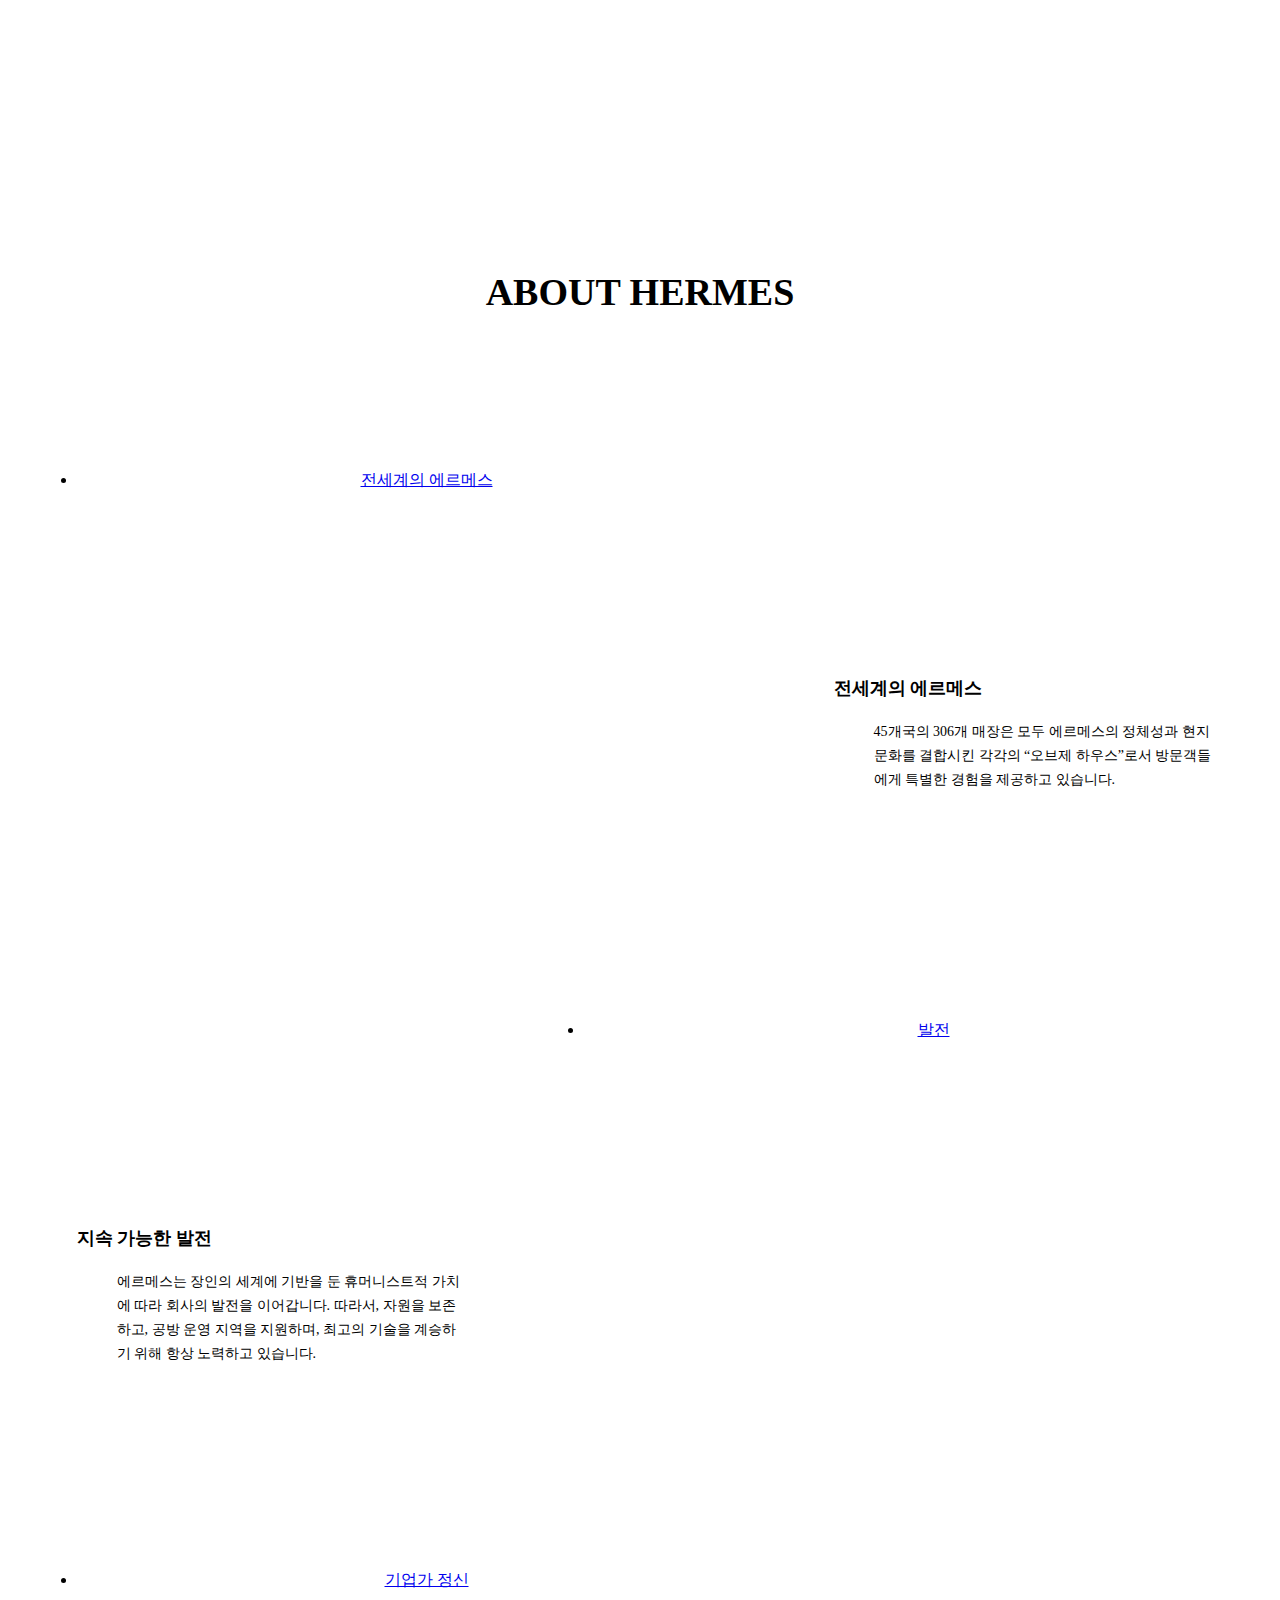
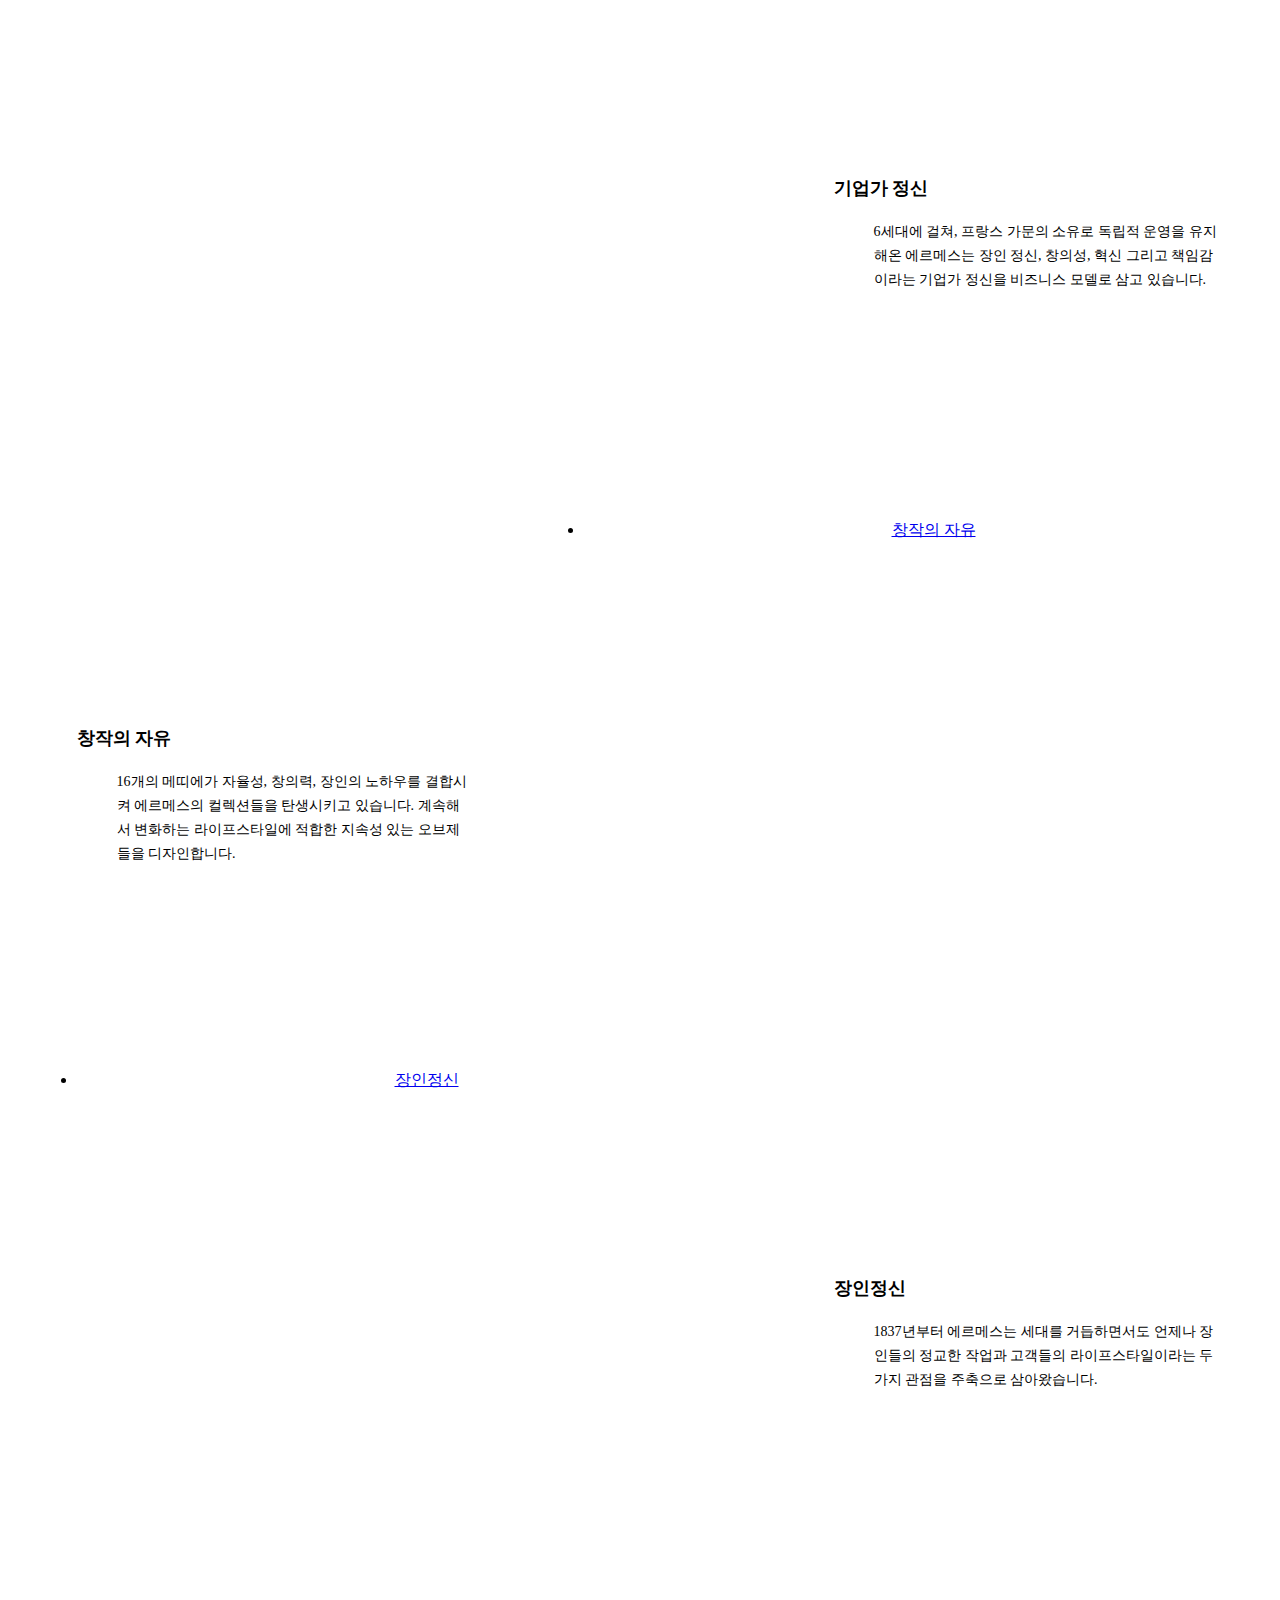
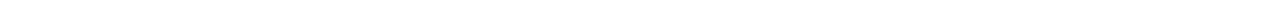
==== commit 4b6a197e: "commit: modified history js file" ====
--- a/html/e_05_project_sub_history.html
+++ b/html/e_05_project_sub_history.html
@@ -35,7 +35,7 @@
       <h2>about hermes</h2>
   
       <div class="history_part">
-        <ul class="history_area clearfix">
+        <ul class="history_area">
 
           <div>
             <li class="history_inner_01">
@@ -51,16 +51,16 @@
           </div>
 
           <div>
+            <dl>
+              <dt>지속 가능한 발전</dt>
+              <dd>에르메스는 장인의 세계에 기반을 둔 휴머니스트적 가치에 따라 회사의 발전을 이어갑니다. 
+                따라서, 자원을 보존하고, 공방 운영 지역을 지원하며, 최고의 기술을 계승하기 위해 항상 노력하고 있습니다.</dd>
+            </dl>
             <li class="history_inner_02">
               <a href="#">
                 <span class="blind">발전</span>
               </a>
             </li>
-            <dl>
-              <dt>지속 가능한 발전</dt>
-              <dd>에르메스는 장인의 세계에 기반을 둔 휴머니스트적 가치에 따라 회사의 발전을 이어갑니다. 
-                따라서, 자원을 보존하고, 공방 운영 지역을 지원하며, 최고의 기술을 계승하기 위해 항상 노력하고 있습니다.</dd>
-            </dl>
           </div>
 
           <div>
@@ -77,16 +77,16 @@
           </div>
 
           <div>
+            <dl>
+              <dt>창작의 자유</dt>
+              <dd>16개의 메띠에가 자율성, 창의력, 장인의 노하우를 결합시켜 에르메스의 컬렉션들을 탄생시키고 있습니다.
+                계속해서 변화하는 라이프스타일에 적합한 지속성 있는 오브제들을 디자인합니다.</dd>
+            </dl>
             <li class="history_inner_04">
               <a href="#">
                 <span class="blind">창작의 자유</span>
               </a>
             </li>
-            <dl>
-              <dt>창작의 자유</dt>
-              <dd>16개의 메띠에가 자율성, 창의력, 장인의 노하우를 결합시켜 에르메스의 컬렉션들을 탄생시키고 있습니다.
-                계속해서 변화하는 라이프스타일에 적합한 지속성 있는 오브제들을 디자인합니다.</dd>
-            </dl>
           </div>
 
           <div>
@@ -101,39 +101,26 @@
                 고객들의 라이프스타일이라는 두가지 관점을 주축으로 삼아왔습니다. </dd>
             </dl>
           </div>
+          
+        </ul> <!-- history_area -->
 
-        </ul> <!-- history_area -->
-      </div>
 
-        <!-- <div class="indicatorBox">
+        <div class="indicatorBox">
           <ul>
             <li>
-              <button type="button" class="indicator">
-                <span class="blind">indicator01</span>
+              <button type="button" class="prev">
+                <span class="blind">prev</span>
               </button>
             </li>
             <li>
-              <button type="button" class="indicator">
-                <span class="blind">indicator02</span>
-              </button>
-            </li>
-            <li>
-              <button type="button">
-                <span class="blind">indicator03</span>
-              </button>
-            </li>
-            <li>
-              <button type="button">
-                <span class="blind">indicator04</span>
-              </button>
-            </li>
-            <li>
-              <button type="button">
-                <span class="blind">indicator05</span>
+              <button type="button" class="next">
+                <span class="blind">next</span>
               </button>
             </li>
           </ul>
-        </div> -->
+        </div>
+      </div>
+
 
     </article>
 
--- a/css/src/sub_history.css
+++ b/css/src/sub_history.css
@@ -983,7 +983,7 @@
 @media all and (max-width: 767px) {
   #historyBox {
     width: 100%;
-    height: 1200px;
+    height: 800px;
     padding-top: 100px;
   }
   #historyBox h2 {
@@ -993,47 +993,33 @@
     padding-top: 7px;
     text-align: center;
     text-transform: uppercase;
-    font-size: 14px;
+    font-size: 18px;
     background-color: #ffffff;
   }
   .history_part {
     width: 300px;
-    height: 400px;
+    height: 600px;
     margin: 20px auto;
     overflow: hidden;
   }
 
   #historyBox .history_area {
+    transform: translateX(-300px);
     display: flex;
     justify-content: flex-start;
     flex-wrap: nowrap;
-    width: 1500px;
+    width: 1800px;
     height: 400px;
   }
+  #historyBox .history_area div {
+    width: 100%;
+    height: auto;
+  }
   li {
     width: 100%;
     height: 200px;
-    text-align: center;
-  }
-  li dl {
-    width: 300px;
-    height: auto;
-    margin-top: 20px;
-  }
-  li dl dt {
-    width: 200px;
-    height: 40px;
-    margin: auto;
-    line-height: 40px;
-    font-size: 12px;
-  }
-  li dl dd {
-    width: 300px;
-    height: 100px;
-    margin: auto;
-    padding: 15px;
-    font-size: 6px;
-    line-height: 20px;
+    margin-top: 30px;
+    text-align: center;
   }
   .history_inner_01 {
     background-image: url(../../img/hermes/history_01.jpg);
@@ -1076,10 +1062,32 @@
     height: 100%;
   }
 
+  #historyBox dl {
+    width: 300px;
+    height: auto;
+    margin-top: 30px;
+  }
+  #historyBox dl dt {
+    width: auto;
+    height: 40px;
+    margin: auto;
+    line-height: 30px;
+    font-size: 15px;
+    font-weight: bold;
+    text-align: center;
+  }
+  #historyBox dl dd {
+    width: auto;
+    height: 100px;
+    font-size: 13px;
+    line-height: 20px;
+    text-align: center;
+  }
   #historyBox .indicatorBox {
     width: 100px;
     height: 30px;
     margin: auto;
+    background-color: #eee;
   }
   #historyBox .indicatorBox ul {
     display: flex;
@@ -1102,9 +1110,8 @@
 @media all and (min-width: 768px) and (max-width: 1279px) {
   #historyBox {
     width: 100%;
-    height: 1300px;
+    height: auto;
     padding-top: 150px;
-    background-color: #fff;
   }
   #historyBox h2 {
     width: 100%;
@@ -1117,66 +1124,45 @@
     background-color: #ffffff;
   }
   .history_part {
-    width: 700px;
-    height: 800px;
-    margin: auto;
-    overflow: hidden;
+    width: 100%;
+    height: 100%;
   }
 
   #historyBox .history_area {
-    display: flex;
-    justify-content: flex-start;
+    width: 100%;
+    height: 100%;
+    margin: auto;
+    margin-top: 50px;
+  }
+  #historyBox .history_area div {
+    display: flex;
+    justify-content: space-around;
     flex-wrap: nowrap;
-    width: 3500px;
-    height: 700px;
-    margin: auto;
+    width: 100%;
+    height: auto;
+    margin-bottom: 50px;
   }
   li {
-    width: 100%;
-    height: 400px;
-    margin-right: auto;
-    text-align: center;
-  }
-  li dl {
-    width: 650px;
-    height: auto;
-    margin: auto;
-    margin-top: 450px;
-  }
-  li dl dt {
-    width: 300px;
-    height: 50px;
-    margin: auto;
-    line-height: 40px;
-    font-size: 18px;
-    font-weight: bold;
-  }
-  li dl dd {
-    width: 600px;
-    height: 100px;
-    margin: auto;
-    padding: 15px;
-    font-size: 14px;
-    line-height: 20px;
+    width: 400px;
+    height: 300px;
+    text-align: center;
+    border-radius: 10px;
   }
   .history_inner_01 {
     background-image: url(../../img/hermes/history_01.jpg);
     background-repeat: no-repeat;
-    background-position: 50% 50%;
-    background-size: contain;
+    background-size: cover;
   }
 
   .history_inner_02 {
     background-image: url(../../img/hermes/history_02.jpg);
     background-repeat: no-repeat;
-    background-position: 50% 50%;
     background-size: cover;
   }
 
   .history_inner_03 {
     background-image: url(../../img/hermes/history_03.jpg);
     background-repeat: no-repeat;
-    background-position: 50% 50%;
     background-size: cover;
   }
 
@@ -1190,7 +1176,6 @@
   .history_inner_05 {
     background-image: url(../../img/hermes/history_05.jpg);
     background-repeat: no-repeat;
-    background-position: 50% 50%;
     background-size: cover;
   }
 
@@ -1198,34 +1183,40 @@
     display: block;
   }
 
+  #historyBox dl {
+    width: 350px;
+    height: auto;
+    margin-top: 100px;
+  }
+  #historyBox dl dt {
+    width: auto;
+    height: 50px;
+    margin: auto;
+    line-height: 34px;
+    font-size: 16px;
+    font-weight: bold;
+  }
+  #historyBox dl dd {
+    width: 300px;
+    height: 100px;
+    font-size: 13px;
+    line-height: 20px;
+    text-align: left;
+  }
   #historyBox .indicatorBox {
-    width: 120px;
-    height: 40px;
-    margin: auto;
-    padding: 10px;
-  }
-  #historyBox .indicatorBox ul {
-    display: flex;
-    justify-content: space-around;
-    width: 100%;
-    height: 100%;
-  }
-  #historyBox .indicatorBox li {
-    width: 12px;
-    height: 12px;
-    border-radius: 100px;
-    background-color: #505050;
-  }
-  #historyBox .indicatorBox li button {
-    display: block;
-    width: 100%;
-    height: 100%;
+    display: block;
+    width: 0;
+    height: 0;
+    position: absolute;
+    z-index: -1;
+    clip: rect(0, 0, 0, 0);
+    overflow: hidden;
   }
 }
 @media all and (min-width: 1280px) and (max-width: 1439px) {
   #historyBox {
     width: 100%;
-    height: 1600px;
+    height: auto;
     padding-top: 170px;
   }
   #historyBox h2 {
@@ -1239,217 +1230,200 @@
     background-color: #ffffff;
   }
   .history_part {
-    width: 1200px;
-    height: 900px;
-    margin: auto;
+    width: 100%;
+    height: 100%;
+  }
+
+  #historyBox .history_area {
+    width: 100%;
+    height: 100%;
+    margin: auto;
+    margin-top: 80px;
+  }
+  #historyBox .history_area div {
+    display: flex;
+    justify-content: space-around;
+    flex-wrap: nowrap;
+    width: 100%;
+    height: auto;
+    margin-bottom: 50px;
+  }
+  li {
+    width: 700px;
+    height: 500px;
+    text-align: center;
+    border-radius: 10px;
+  }
+  .history_inner_01 {
+    background-image: url(../../img/hermes/history_01.jpg);
+    background-repeat: no-repeat;
+    background-size: cover;
+  }
+
+  .history_inner_02 {
+    background-image: url(../../img/hermes/history_02.jpg);
+    background-repeat: no-repeat;
+    background-size: cover;
+  }
+
+  .history_inner_03 {
+    background-image: url(../../img/hermes/history_03.jpg);
+    background-repeat: no-repeat;
+    background-size: cover;
+  }
+
+  .history_inner_04 {
+    background-image: url(../../img/hermes/history_04.jpg);
+    background-repeat: no-repeat;
+    background-position: 50% 50%;
+    background-size: cover;
+  }
+
+  .history_inner_05 {
+    background-image: url(../../img/hermes/history_05.jpg);
+    background-repeat: no-repeat;
+    background-size: cover;
+  }
+
+  li a {
+    display: block;
+  }
+
+  #historyBox dl {
+    width: 450px;
+    height: auto;
+    margin-top: 200px;
+  }
+  #historyBox dl dt {
+    width: auto;
+    height: 50px;
+    margin: auto;
+    line-height: 36px;
+    font-size: 18px;
+    font-weight: bold;
+  }
+  #historyBox dl dd {
+    width: 350px;
+    height: 100px;
+    font-size: 14px;
+    line-height: 24px;
+    text-align: left;
+  }
+  #historyBox .indicatorBox {
+    display: block;
+    width: 0;
+    height: 0;
+    position: absolute;
+    z-index: -1;
+    clip: rect(0, 0, 0, 0);
     overflow: hidden;
   }
+}
+@media all and (min-width: 1440px) {
+  #historyBox {
+    width: 100%;
+    height: auto;
+    padding-top: 150px;
+  }
+  #historyBox h2 {
+    width: 100%;
+    height: 120px;
+    margin: auto;
+    padding-top: 42px;
+    text-align: center;
+    text-transform: uppercase;
+    font-size: 38px;
+    background-color: #ffffff;
+  }
+  .history_part {
+    width: 100%;
+    height: 100%;
+  }
 
   #historyBox .history_area {
-    display: flex;
-    justify-content: flex-start;
+    width: 100%;
+    height: 100%;
+    margin: auto;
+    margin-top: 80px;
+  }
+  #historyBox .history_area div {
+    display: flex;
+    justify-content: space-around;
     flex-wrap: nowrap;
-    width: 6000px;
-    height: 680px;
-    margin: auto;
+    width: 100%;
+    min-width: 1440px;
+    height: 600px;
+    margin-bottom: 50px;
   }
   li {
-    width: 100%;
+    width: 800px;
     height: 600px;
-    margin: auto;
-    text-align: center;
-  }
-  li dl {
-    width: 750px;
-    height: auto;
-    margin: auto;
-    margin-top: 650px;
-  }
-  li dl dt {
-    width: 300px;
+    text-align: center;
+    border-radius: 10px;
+  }
+  .history_inner_01 {
+    background-image: url(../../img/hermes/history_01.jpg);
+    background-repeat: no-repeat;
+    background-size: cover;
+  }
+
+  .history_inner_02 {
+    background-image: url(../../img/hermes/history_02.jpg);
+    background-repeat: no-repeat;
+    background-size: cover;
+  }
+
+  .history_inner_03 {
+    background-image: url(../../img/hermes/history_03.jpg);
+    background-repeat: no-repeat;
+    background-size: cover;
+  }
+
+  .history_inner_04 {
+    background-image: url(../../img/hermes/history_04.jpg);
+    background-repeat: no-repeat;
+    background-position: 50% 50%;
+    background-size: cover;
+  }
+
+  .history_inner_05 {
+    background-image: url(../../img/hermes/history_05.jpg);
+    background-repeat: no-repeat;
+    background-size: cover;
+  }
+
+  li a {
+    display: block;
+  }
+
+  #historyBox dl {
+    width: 500px;
+    height: auto;
+    margin-top: 200px;
+  }
+  #historyBox dl dt {
+    width: auto;
     height: 50px;
     margin: auto;
     line-height: 40px;
     font-size: 20px;
     font-weight: bold;
   }
-  li dl dd {
-    width: 700px;
+  #historyBox dl dd {
+    width: 400px;
     height: 100px;
-    margin: auto;
-    padding: 15px;
     font-size: 16px;
     line-height: 26px;
-  }
-  .history_inner_01 {
-    background-image: url(../../img/hermes/history_01.jpg);
-    background-repeat: no-repeat;
-    background-position: 50% 50%;
-    background-size: cover;
-  }
-
-  .history_inner_02 {
-    background-image: url(../../img/hermes/history_02.jpg);
-    background-repeat: no-repeat;
-    background-position: 50% 50%;
-    background-size: cover;
-  }
-
-  .history_inner_03 {
-    background-image: url(../../img/hermes/history_03.jpg);
-    background-repeat: no-repeat;
-    background-position: 50% 50%;
-    background-size: cover;
-  }
-
-  .history_inner_04 {
-    background-image: url(../../img/hermes/history_04.jpg);
-    background-repeat: no-repeat;
-    background-position: 50% 50%;
-    background-size: cover;
-  }
-
-  .history_inner_05 {
-    background-image: url(../../img/hermes/history_05.jpg);
-    background-repeat: no-repeat;
-    background-position: 50% 50%;
-    background-size: cover;
-  }
-
-  li a {
-    display: block;
-  }
-
+    text-align: left;
+  }
   #historyBox .indicatorBox {
-    width: 140px;
-    height: 40px;
-    margin: auto;
-    padding: 10px;
-  }
-  #historyBox .indicatorBox ul {
-    display: flex;
-    justify-content: space-around;
-    width: 100%;
-    height: 100%;
-  }
-  #historyBox .indicatorBox li {
-    width: 14px;
-    height: 14px;
-    border-radius: 100px;
-    background-color: #505050;
-  }
-  #historyBox .indicatorBox li button {
-    display: block;
-    width: 100%;
-    height: 100%;
-  }
-}
-@media all and (min-width: 1440px) {
-  #historyBox {
-    width: 100%;
-    height: auto;
-    padding-top: 150px;
-  }
-  #historyBox h2 {
-    width: 100%;
-    height: 120px;
-    margin: auto;
-    padding-top: 42px;
-    text-align: center;
-    text-transform: uppercase;
-    font-size: 38px;
-    background-color: #ffffff;
-  }
-  .history_part {
-    width: 100%;
-    height: 100%;
-  }
-
-  #historyBox .history_area {
-    width: 100%;
-    height: 100%;
-    margin: auto;
-    margin-top: 80px;
-  }
-  #historyBox .history_area .clearfix:after {
-    content: "";
-    display: block;
-    clear: both;
-  }
-  #historyBox .history_area div {
-    width: 100%;
-    height: 600px;
-    margin-bottom: 50px;
-    background-color: #eee;
-  }
-  li {
-    width: 800px;
-    height: 600px;
-    text-align: center;
-  }
-  li dl {
-    width: 500px;
-    height: auto;
-  }
-  li dl dt {
-    width: 300px;
-    height: 50px;
-    line-height: 40px;
-    font-size: 20px;
-    font-weight: bold;
-  }
-  li dl dd {
-    width: 400px;
-    height: 100px;
-    padding: 15px;
-    font-size: 16px;
-    line-height: 26px;
-  }
-  .history_inner_01 {
-    float: left;
-    background-image: url(../../img/hermes/history_01.jpg);
-    background-repeat: no-repeat;
-    background-position: 50% 50%;
-    background-size: cover;
-  }
-  .history_inner_01 > dl {
-    float: right;
-  }
-
-  .history_inner_02 {
-    float: right;
-    background-image: url(../../img/hermes/history_02.jpg);
-    background-repeat: no-repeat;
-    background-position: 50% 50%;
-    background-size: cover;
-  }
-
-  .history_inner_03 {
-    float: left;
-    background-image: url(../../img/hermes/history_03.jpg);
-    background-repeat: no-repeat;
-    background-position: 50% 50%;
-    background-size: cover;
-  }
-
-  .history_inner_04 {
-    float: right;
-    background-image: url(../../img/hermes/history_04.jpg);
-    background-repeat: no-repeat;
-    background-position: 50% 50%;
-    background-size: cover;
-  }
-
-  .history_inner_05 {
-    float: left;
-    background-image: url(../../img/hermes/history_05.jpg);
-    background-repeat: no-repeat;
-    background-position: 50% 50%;
-    background-size: cover;
-  }
-
-  li a {
-    display: block;
+    display: block;
+    width: 0;
+    height: 0;
+    position: absolute;
+    z-index: -1;
+    clip: rect(0, 0, 0, 0);
+    overflow: hidden;
   }
 }
 @media all and (max-width: 767px) {
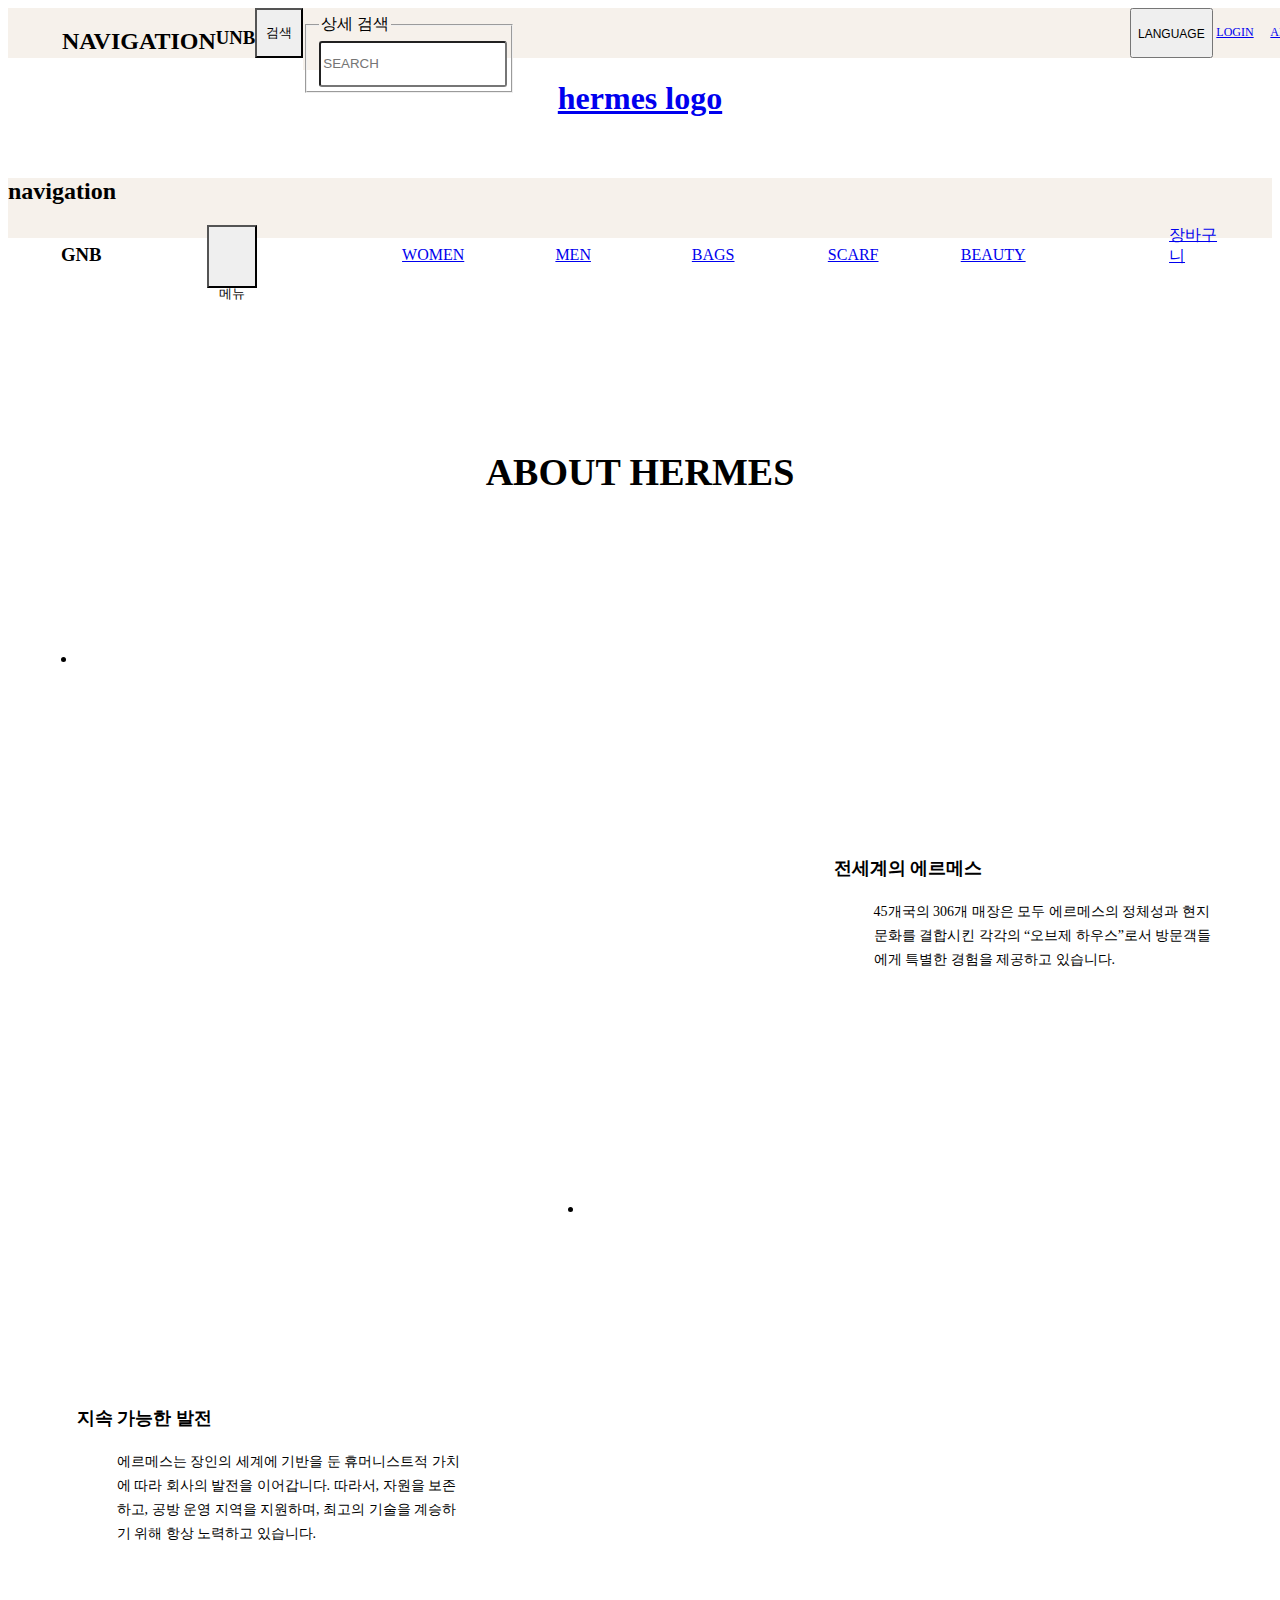
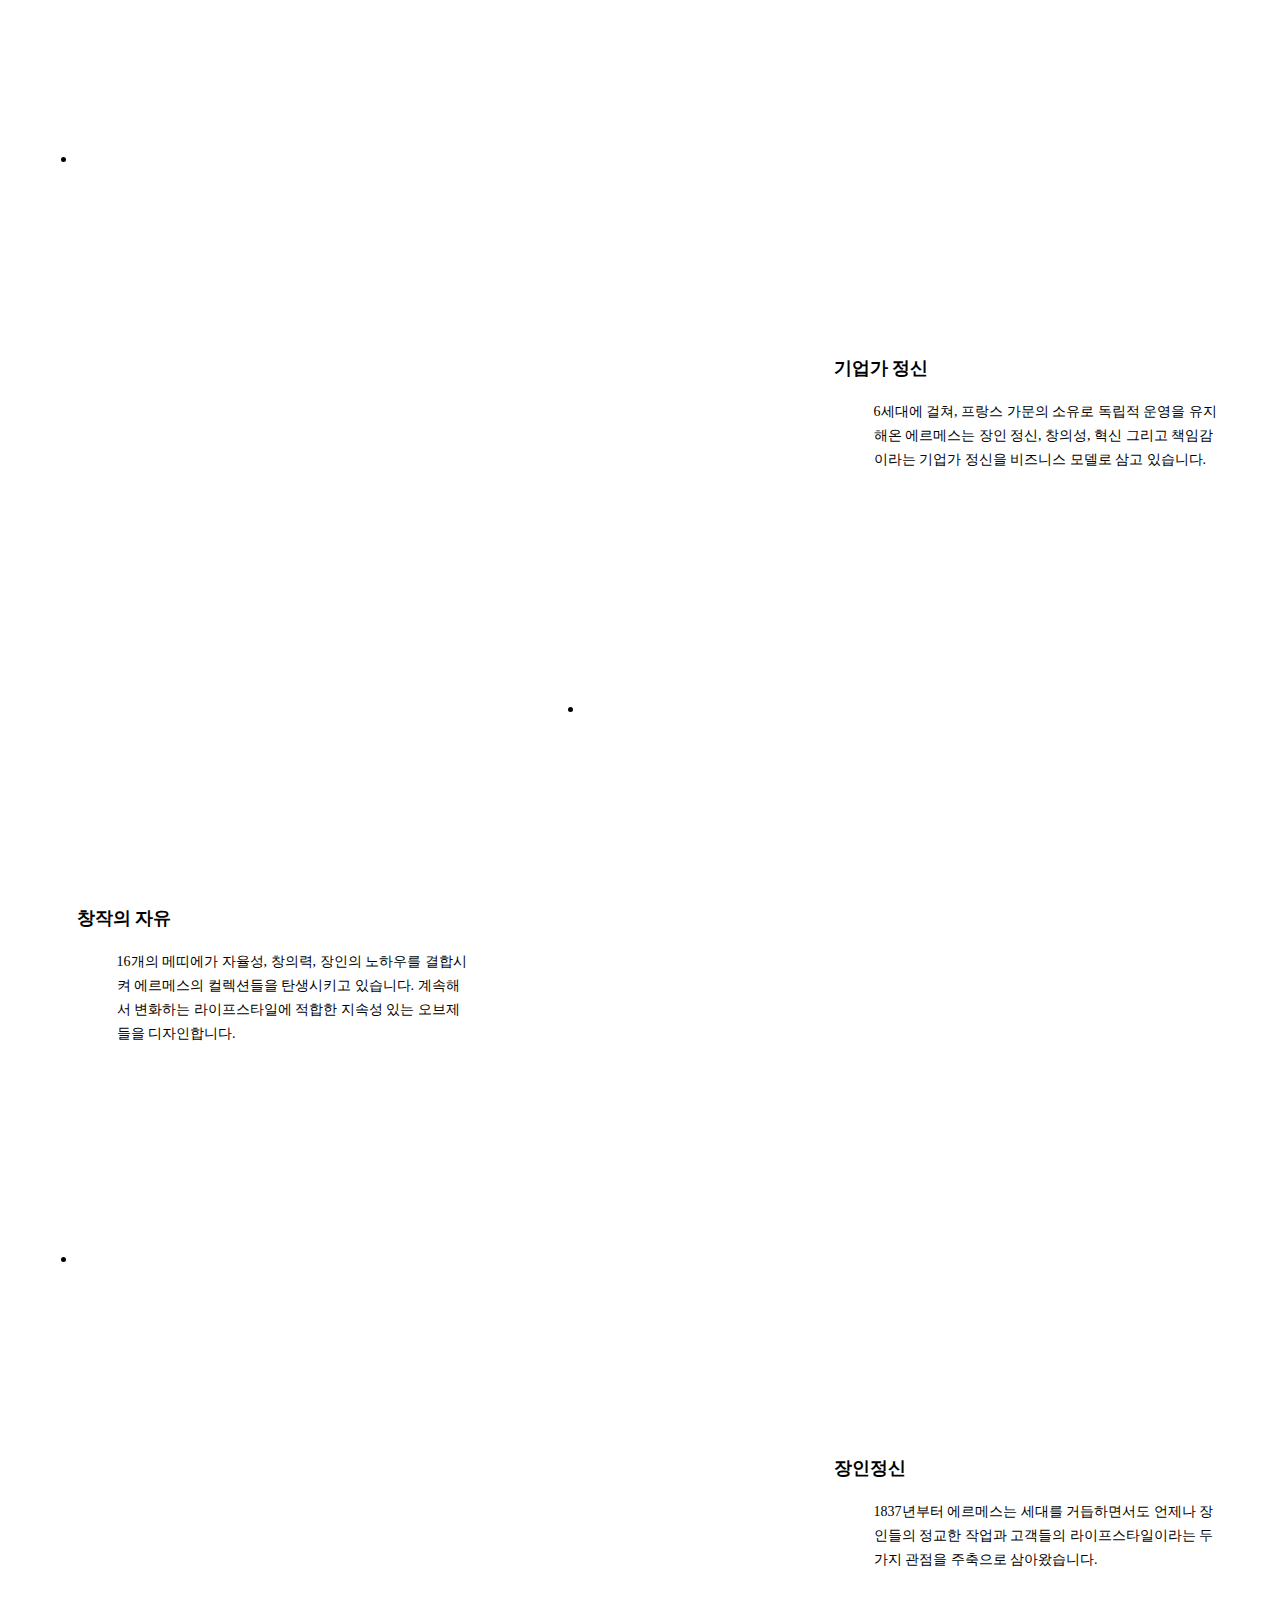
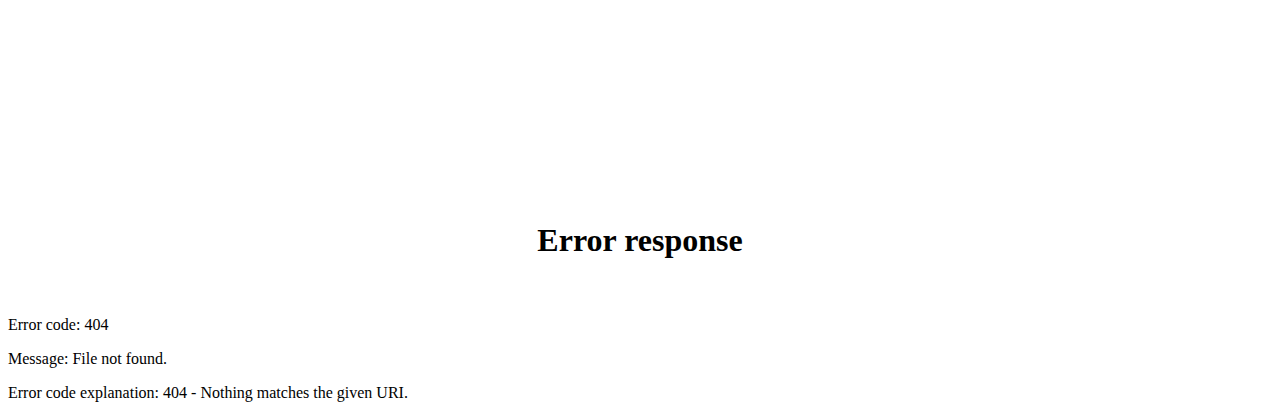
==== commit 6b540b45: "commit: modified overall page" ====
--- a/html/e_05_project_sub_history.html
+++ b/html/e_05_project_sub_history.html
@@ -39,11 +39,13 @@
 
           <div>
             <li class="history_inner_01">
-              <a href="#">
-                <span class="blind">전세계의 에르메스</span>
-              </a>
+              <dl class="mobile">
+                <dt>전세계의 에르메스</dt>
+                <dd>45개국의 306개 매장은 모두 에르메스의 정체성과 현지 문화를 결합시킨 
+                    각각의 “오브제 하우스”로서 방문객들에게 특별한 경험을 제공하고 있습니다.</dd>
+              </dl>
             </li>
-            <dl>
+            <dl class="tab_lap_pc">
               <dt>전세계의 에르메스</dt>
               <dd>45개국의 306개 매장은 모두 에르메스의 정체성과 현지 문화를 결합시킨 
                   각각의 “오브제 하우스”로서 방문객들에게 특별한 경험을 제공하고 있습니다.</dd>
@@ -51,25 +53,29 @@
           </div>
 
           <div>
-            <dl>
+            <dl class="tab_lap_pc">
               <dt>지속 가능한 발전</dt>
               <dd>에르메스는 장인의 세계에 기반을 둔 휴머니스트적 가치에 따라 회사의 발전을 이어갑니다. 
                 따라서, 자원을 보존하고, 공방 운영 지역을 지원하며, 최고의 기술을 계승하기 위해 항상 노력하고 있습니다.</dd>
             </dl>
             <li class="history_inner_02">
-              <a href="#">
-                <span class="blind">발전</span>
-              </a>
+              <dl class="mobile">
+                <dt>지속 가능한 발전</dt>
+                <dd>에르메스는 장인의 세계에 기반을 둔 휴머니스트적 가치에 따라 회사의 발전을 이어갑니다. 
+                  따라서, 자원을 보존하고, 공방 운영 지역을 지원하며, 최고의 기술을 계승하기 위해 항상 노력하고 있습니다.</dd>
+              </dl>
             </li>
           </div>
 
           <div>
             <li class="history_inner_03">
-              <a href="#">
-                <span class="blind">기업가 정신</span>
-              </a>
+              <dl class="mobile">
+                <dt>기업가 정신</dt>
+                <dd>6세대에 걸쳐, 프랑스 가문의 소유로 독립적 운영을 유지해온 에르메스는 
+                  장인 정신, 창의성, 혁신 그리고 책임감이라는 기업가 정신을 비즈니스 모델로 삼고 있습니다.</dd>
+              </dl>
             </li>
-            <dl>
+            <dl class="tab_lap_pc">
               <dt>기업가 정신</dt>
               <dd>6세대에 걸쳐, 프랑스 가문의 소유로 독립적 운영을 유지해온 에르메스는 
                 장인 정신, 창의성, 혁신 그리고 책임감이라는 기업가 정신을 비즈니스 모델로 삼고 있습니다.</dd>
@@ -77,25 +83,29 @@
           </div>
 
           <div>
-            <dl>
+            <dl class="tab_lap_pc">
               <dt>창작의 자유</dt>
               <dd>16개의 메띠에가 자율성, 창의력, 장인의 노하우를 결합시켜 에르메스의 컬렉션들을 탄생시키고 있습니다.
                 계속해서 변화하는 라이프스타일에 적합한 지속성 있는 오브제들을 디자인합니다.</dd>
             </dl>
             <li class="history_inner_04">
-              <a href="#">
-                <span class="blind">창작의 자유</span>
-              </a>
+              <dl class="mobile">
+                <dt>창작의 자유</dt>
+                <dd>16개의 메띠에가 자율성, 창의력, 장인의 노하우를 결합시켜 에르메스의 컬렉션들을 탄생시키고 있습니다.
+                  계속해서 변화하는 라이프스타일에 적합한 지속성 있는 오브제들을 디자인합니다.</dd>
+              </dl>
             </li>
           </div>
 
           <div>
             <li class="history_inner_05">
-              <a href="#">
-                <span class="blind">장인정신</span>
-              </a>
+              <dl class="mobile">
+                <dt>장인정신</dt>
+                <dd>1837년부터 에르메스는 세대를 거듭하면서도 언제나 장인들의 정교한 작업과 
+                  고객들의 라이프스타일이라는 두가지 관점을 주축으로 삼아왔습니다. </dd>
+              </dl>
             </li>
-            <dl>
+            <dl class="tab_lap_pc">
               <dt>장인정신</dt>
               <dd>1837년부터 에르메스는 세대를 거듭하면서도 언제나 장인들의 정교한 작업과 
                 고객들의 라이프스타일이라는 두가지 관점을 주축으로 삼아왔습니다. </dd>
@@ -105,7 +115,7 @@
         </ul> <!-- history_area -->
 
 
-        <div class="indicatorBox">
+        <!-- <div class="indicatorBox">
           <ul>
             <li>
               <button type="button" class="prev">
@@ -118,7 +128,7 @@
               </button>
             </li>
           </ul>
-        </div>
+        </div> -->
       </div>
 
 
@@ -128,9 +138,6 @@
     <footer id="footBox">
       <!-- e_project_footer 불러오기 -->
     </footer>
-
-
-
   </div> <!-- wrap -->
   
   <script src="../js/src/e_05_project_sub_history.js"></script>
--- a/css/src/sub_history.css
+++ b/css/src/sub_history.css
@@ -46,7 +46,7 @@
     width: 40px;
     height: 100%;
     margin: auto;
-    background-image: url(../../img/menu.png);
+    background-image: url(../../img/menu_m.png);
     background-repeat: no-repeat;
     background-position: 50% 50%;
   }
@@ -55,15 +55,15 @@
   }
   .nav_inner01 .menu_btn_part ul {
     display: none;
-    width: 100px;
-    height: 350px;
+    width: 200px;
+    height: 420px;
     font-size: 12px;
     background-color: #F6F1EB;
   }
   .nav_inner01 .menu_btn_part ul li {
     float: left;
     z-index: 100;
-    width: 100px;
+    width: 200px;
     height: 70px;
     border-bottom: 1px solid #D9D9D9;
     font-size: 14px;
@@ -71,6 +71,9 @@
     text-transform: uppercase;
     line-height: 70px;
     color: #505050;
+  }
+  .nav_inner01 .menu_btn_part ul li:first-of-type {
+    font-weight: bold;
   }
   .nav_inner01 .menu_btn_part ul li:last-of-type {
     border-bottom: 0;
@@ -180,22 +183,21 @@
     clip: rect(0, 0, 0, 0);
     overflow: hidden;
   }
-  .login_part > dl {
-    width: 100%;
-    height: 180px;
-  }
-  .login_part dt {
-    width: 100%;
-    margin-bottom: 1rem;
-    font-weight: bold;
-    font-size: 1.3em;
-    text-transform: uppercase;
-  }
-  .login_part dd {
-    width: 100%;
-  }
-
-  .nav_inner02 .about_part {
+
+  .cart_btn_m {
+    width: 40px;
+    height: 100%;
+    background-image: url(../../img/bag_m.png);
+    background-repeat: no-repeat;
+    background-position: 50% 50%;
+  }
+  .cart_btn_m a {
+    display: block;
+    width: 100%;
+    height: 100%;
+  }
+
+  .about_part {
     display: block;
     width: 0;
     height: 0;
@@ -204,6 +206,7 @@
     clip: rect(0, 0, 0, 0);
     overflow: hidden;
   }
+
   .nav_inner02 a {
     display: block;
     width: 100%;
@@ -376,6 +379,15 @@
     display: block;
     width: auto;
     height: 100%;
+  }
+  .nav_inner02 .cart_btn_m {
+    display: block;
+    width: 0;
+    height: 0;
+    position: absolute;
+    z-index: -1;
+    clip: rect(0, 0, 0, 0);
+    overflow: hidden;
   }
 
   .gnb {
@@ -629,6 +641,15 @@
     width: auto;
     height: 100%;
   }
+  .nav_inner02 .cart_btn_m {
+    display: block;
+    width: 0;
+    height: 0;
+    position: absolute;
+    z-index: -1;
+    clip: rect(0, 0, 0, 0);
+    overflow: hidden;
+  }
 
   .gnb {
     width: 100%;
@@ -880,6 +901,15 @@
     width: auto;
     height: 100%;
   }
+  .nav_inner02 .cart_btn_m {
+    display: block;
+    width: 0;
+    height: 0;
+    position: absolute;
+    z-index: -1;
+    clip: rect(0, 0, 0, 0);
+    overflow: hidden;
+  }
 
   .gnb {
     width: 1440px;
@@ -983,8 +1013,9 @@
 @media all and (max-width: 767px) {
   #historyBox {
     width: 100%;
-    height: 800px;
+    height: auto;
     padding-top: 100px;
+    margin: auto;
   }
   #historyBox h2 {
     width: 100%;
@@ -997,29 +1028,34 @@
     background-color: #ffffff;
   }
   .history_part {
-    width: 300px;
-    height: 600px;
-    margin: 20px auto;
+    width: 100%;
+    height: 100%;
+  }
+
+  #historyBox .history_area {
+    width: 100%;
+    height: 100%;
+    margin: auto;
+  }
+  #historyBox .history_area div {
+    width: 100%;
+    height: auto;
+  }
+  #historyBox .history_area div .tab_lap_pc {
+    display: block;
+    width: 0;
+    height: 0;
+    position: absolute;
+    z-index: -1;
+    clip: rect(0, 0, 0, 0);
     overflow: hidden;
   }
-
-  #historyBox .history_area {
-    transform: translateX(-300px);
-    display: flex;
-    justify-content: flex-start;
-    flex-wrap: nowrap;
-    width: 1800px;
-    height: 400px;
-  }
-  #historyBox .history_area div {
-    width: 100%;
-    height: auto;
-  }
-  li {
+  #historyBox .history_area li {
     width: 100%;
     height: 200px;
-    margin-top: 30px;
-    text-align: center;
+    margin-top: 50px;
+    text-align: center;
+    border-radius: 10px;
   }
   .history_inner_01 {
     background-image: url(../../img/hermes/history_01.jpg);
@@ -1054,57 +1090,38 @@
     background-repeat: no-repeat;
     background-position: 50% 50%;
     background-size: cover;
-  }
-
-  li a {
-    display: block;
-    width: 100%;
-    height: 100%;
-  }
-
-  #historyBox dl {
-    width: 300px;
-    height: auto;
-    margin-top: 30px;
-  }
-  #historyBox dl dt {
+    margin-bottom: 50px;
+  }
+
+  #historyBox .mobile {
+    display: none;
+    width: 100%;
+    height: 200px;
+    margin: auto;
+    padding: 20px;
+  }
+  #historyBox .mobile dt {
     width: auto;
     height: 40px;
     margin: auto;
+    margin-top: 40px;
     line-height: 30px;
     font-size: 15px;
     font-weight: bold;
     text-align: center;
   }
-  #historyBox dl dd {
+  #historyBox .mobile dd {
     width: auto;
-    height: 100px;
-    font-size: 13px;
+    height: auto;
+    font-size: 12px;
     line-height: 20px;
     text-align: center;
   }
-  #historyBox .indicatorBox {
-    width: 100px;
-    height: 30px;
-    margin: auto;
-    background-color: #eee;
-  }
-  #historyBox .indicatorBox ul {
-    display: flex;
-    justify-content: space-around;
-    width: 100%;
-    height: 100%;
-  }
-  #historyBox .indicatorBox li {
-    width: 10px;
-    height: 10px;
-    border-radius: 100px;
-    background-color: #505050;
-  }
-  #historyBox .indicatorBox li button {
-    display: block;
-    width: 100%;
-    height: 100%;
+  #historyBox li:hover dl {
+    display: block;
+    background-color: rgba(80, 80, 80, 0.9);
+    color: #F5F5F5;
+    border-radius: 10px;
   }
 }
 @media all and (min-width: 768px) and (max-width: 1279px) {
@@ -1148,6 +1165,15 @@
     text-align: center;
     border-radius: 10px;
   }
+  li .mobile {
+    display: block;
+    width: 0;
+    height: 0;
+    position: absolute;
+    z-index: -1;
+    clip: rect(0, 0, 0, 0);
+    overflow: hidden;
+  }
   .history_inner_01 {
     background-image: url(../../img/hermes/history_01.jpg);
     background-repeat: no-repeat;
@@ -1179,16 +1205,12 @@
     background-size: cover;
   }
 
-  li a {
-    display: block;
-  }
-
-  #historyBox dl {
+  #historyBox .tab_lap_pc {
     width: 350px;
     height: auto;
     margin-top: 100px;
   }
-  #historyBox dl dt {
+  #historyBox .tab_lap_pc dt {
     width: auto;
     height: 50px;
     margin: auto;
@@ -1196,14 +1218,56 @@
     font-size: 16px;
     font-weight: bold;
   }
-  #historyBox dl dd {
+  #historyBox .tab_lap_pc dd {
     width: 300px;
     height: 100px;
     font-size: 13px;
     line-height: 20px;
     text-align: left;
   }
-  #historyBox .indicatorBox {
+}
+@media all and (min-width: 1280px) and (max-width: 1439px) {
+  #historyBox {
+    width: 100%;
+    height: auto;
+    padding-top: 170px;
+  }
+  #historyBox h2 {
+    width: 100%;
+    height: 120px;
+    margin: auto;
+    padding-top: 42px;
+    text-align: center;
+    text-transform: uppercase;
+    font-size: 38px;
+    background-color: #ffffff;
+  }
+  .history_part {
+    width: 100%;
+    height: 100%;
+  }
+
+  #historyBox .history_area {
+    width: 100%;
+    height: 100%;
+    margin: auto;
+    margin-top: 80px;
+  }
+  #historyBox .history_area div {
+    display: flex;
+    justify-content: space-around;
+    flex-wrap: nowrap;
+    width: 100%;
+    height: auto;
+    margin-bottom: 50px;
+  }
+  li {
+    width: 700px;
+    height: 500px;
+    text-align: center;
+    border-radius: 10px;
+  }
+  li .mobile {
     display: block;
     width: 0;
     height: 0;
@@ -1212,48 +1276,6 @@
     clip: rect(0, 0, 0, 0);
     overflow: hidden;
   }
-}
-@media all and (min-width: 1280px) and (max-width: 1439px) {
-  #historyBox {
-    width: 100%;
-    height: auto;
-    padding-top: 170px;
-  }
-  #historyBox h2 {
-    width: 100%;
-    height: 120px;
-    margin: auto;
-    padding-top: 42px;
-    text-align: center;
-    text-transform: uppercase;
-    font-size: 38px;
-    background-color: #ffffff;
-  }
-  .history_part {
-    width: 100%;
-    height: 100%;
-  }
-
-  #historyBox .history_area {
-    width: 100%;
-    height: 100%;
-    margin: auto;
-    margin-top: 80px;
-  }
-  #historyBox .history_area div {
-    display: flex;
-    justify-content: space-around;
-    flex-wrap: nowrap;
-    width: 100%;
-    height: auto;
-    margin-bottom: 50px;
-  }
-  li {
-    width: 700px;
-    height: 500px;
-    text-align: center;
-    border-radius: 10px;
-  }
   .history_inner_01 {
     background-image: url(../../img/hermes/history_01.jpg);
     background-repeat: no-repeat;
@@ -1285,16 +1307,12 @@
     background-size: cover;
   }
 
-  li a {
-    display: block;
-  }
-
-  #historyBox dl {
+  #historyBox .tab_lap_pc {
     width: 450px;
     height: auto;
     margin-top: 200px;
   }
-  #historyBox dl dt {
+  #historyBox .tab_lap_pc dt {
     width: auto;
     height: 50px;
     margin: auto;
@@ -1302,14 +1320,57 @@
     font-size: 18px;
     font-weight: bold;
   }
-  #historyBox dl dd {
+  #historyBox .tab_lap_pc dd {
     width: 350px;
     height: 100px;
     font-size: 14px;
     line-height: 24px;
     text-align: left;
   }
-  #historyBox .indicatorBox {
+}
+@media all and (min-width: 1440px) {
+  #historyBox {
+    width: 100%;
+    height: auto;
+    padding-top: 150px;
+  }
+  #historyBox h2 {
+    width: 100%;
+    height: 120px;
+    margin: auto;
+    padding-top: 42px;
+    text-align: center;
+    text-transform: uppercase;
+    font-size: 38px;
+    background-color: #ffffff;
+  }
+  .history_part {
+    width: 100%;
+    height: 100%;
+  }
+
+  #historyBox .history_area {
+    width: 100%;
+    height: 100%;
+    margin: auto;
+    margin-top: 80px;
+  }
+  #historyBox .history_area div {
+    display: flex;
+    justify-content: space-around;
+    flex-wrap: nowrap;
+    width: 100%;
+    min-width: 1440px;
+    height: 600px;
+    margin-bottom: 50px;
+  }
+  li {
+    width: 800px;
+    height: 600px;
+    text-align: center;
+    border-radius: 10px;
+  }
+  li .mobile {
     display: block;
     width: 0;
     height: 0;
@@ -1318,49 +1379,6 @@
     clip: rect(0, 0, 0, 0);
     overflow: hidden;
   }
-}
-@media all and (min-width: 1440px) {
-  #historyBox {
-    width: 100%;
-    height: auto;
-    padding-top: 150px;
-  }
-  #historyBox h2 {
-    width: 100%;
-    height: 120px;
-    margin: auto;
-    padding-top: 42px;
-    text-align: center;
-    text-transform: uppercase;
-    font-size: 38px;
-    background-color: #ffffff;
-  }
-  .history_part {
-    width: 100%;
-    height: 100%;
-  }
-
-  #historyBox .history_area {
-    width: 100%;
-    height: 100%;
-    margin: auto;
-    margin-top: 80px;
-  }
-  #historyBox .history_area div {
-    display: flex;
-    justify-content: space-around;
-    flex-wrap: nowrap;
-    width: 100%;
-    min-width: 1440px;
-    height: 600px;
-    margin-bottom: 50px;
-  }
-  li {
-    width: 800px;
-    height: 600px;
-    text-align: center;
-    border-radius: 10px;
-  }
   .history_inner_01 {
     background-image: url(../../img/hermes/history_01.jpg);
     background-repeat: no-repeat;
@@ -1392,16 +1410,12 @@
     background-size: cover;
   }
 
-  li a {
-    display: block;
-  }
-
-  #historyBox dl {
+  #historyBox .tab_lap_pc {
     width: 500px;
     height: auto;
     margin-top: 200px;
   }
-  #historyBox dl dt {
+  #historyBox .tab_lap_pc dt {
     width: auto;
     height: 50px;
     margin: auto;
@@ -1409,21 +1423,12 @@
     font-size: 20px;
     font-weight: bold;
   }
-  #historyBox dl dd {
+  #historyBox .tab_lap_pc dd {
     width: 400px;
     height: 100px;
     font-size: 16px;
     line-height: 26px;
     text-align: left;
-  }
-  #historyBox .indicatorBox {
-    display: block;
-    width: 0;
-    height: 0;
-    position: absolute;
-    z-index: -1;
-    clip: rect(0, 0, 0, 0);
-    overflow: hidden;
   }
 }
 @media all and (max-width: 767px) {
